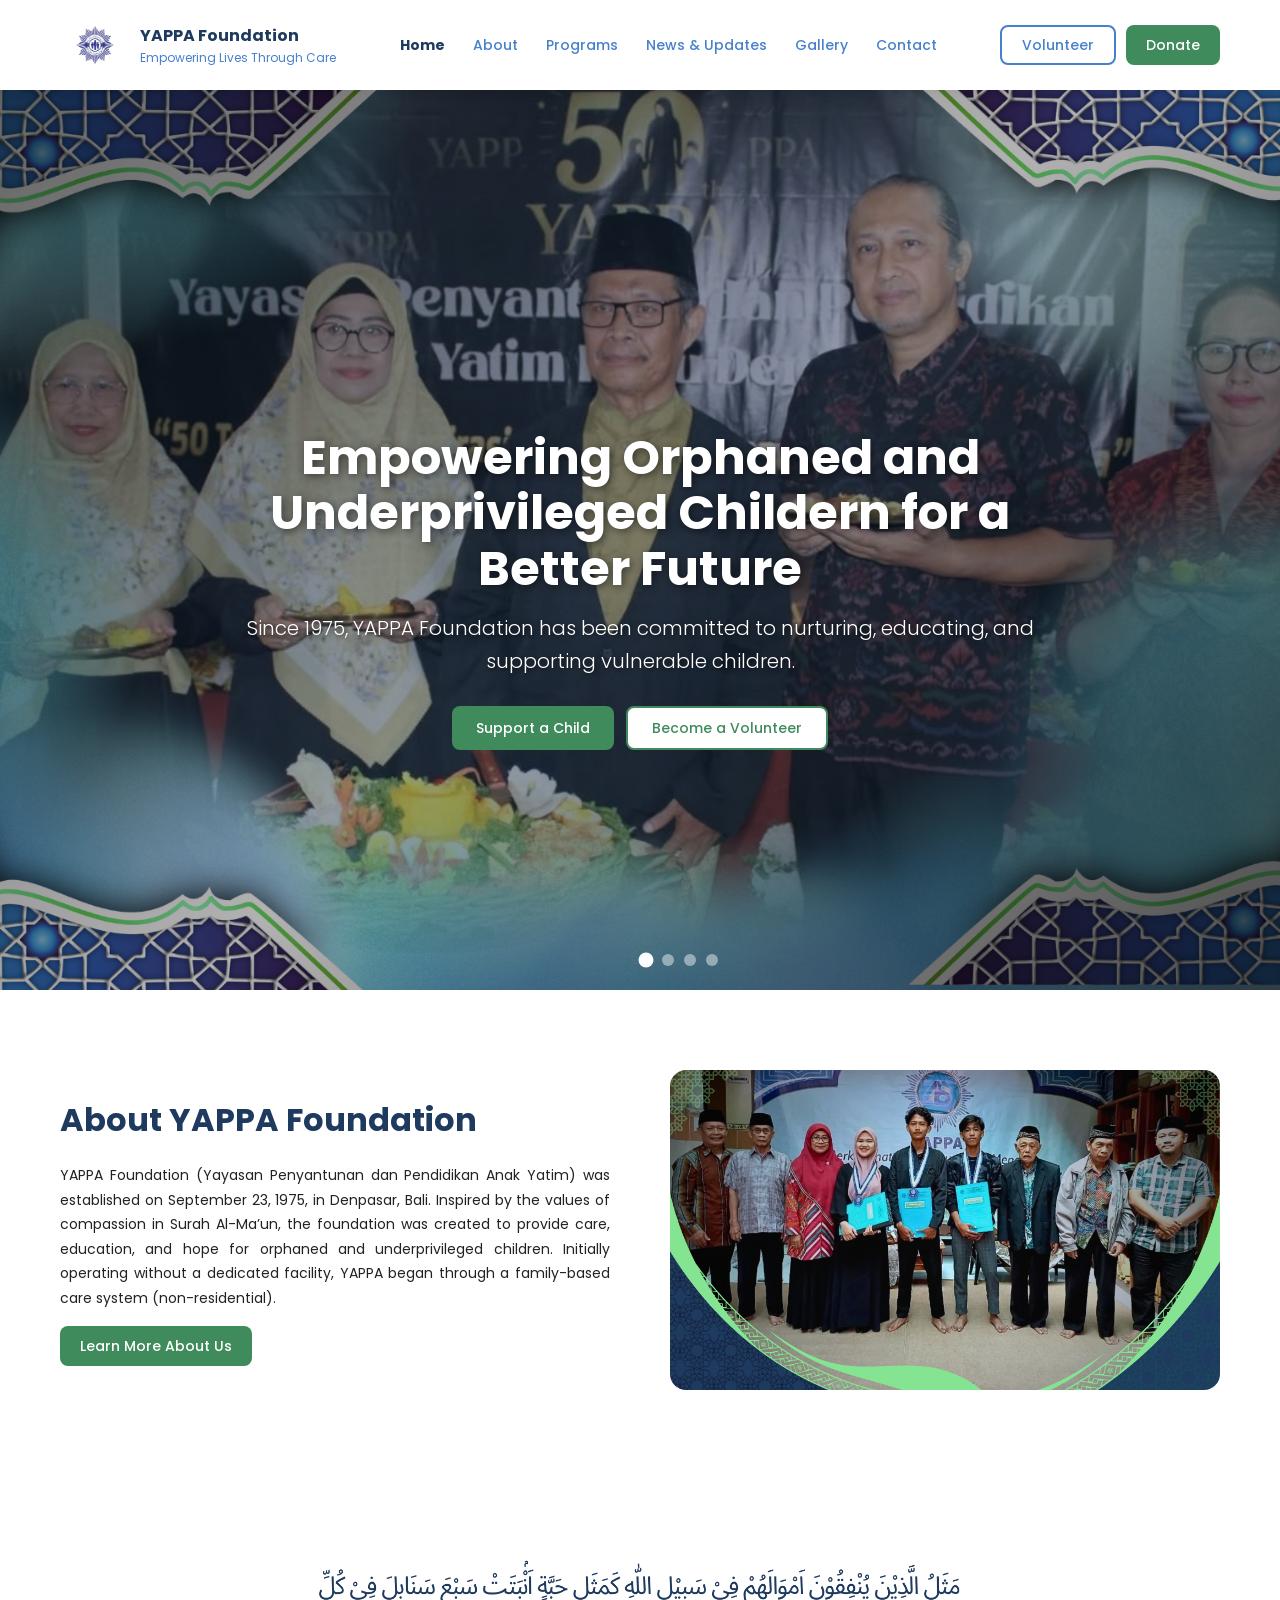
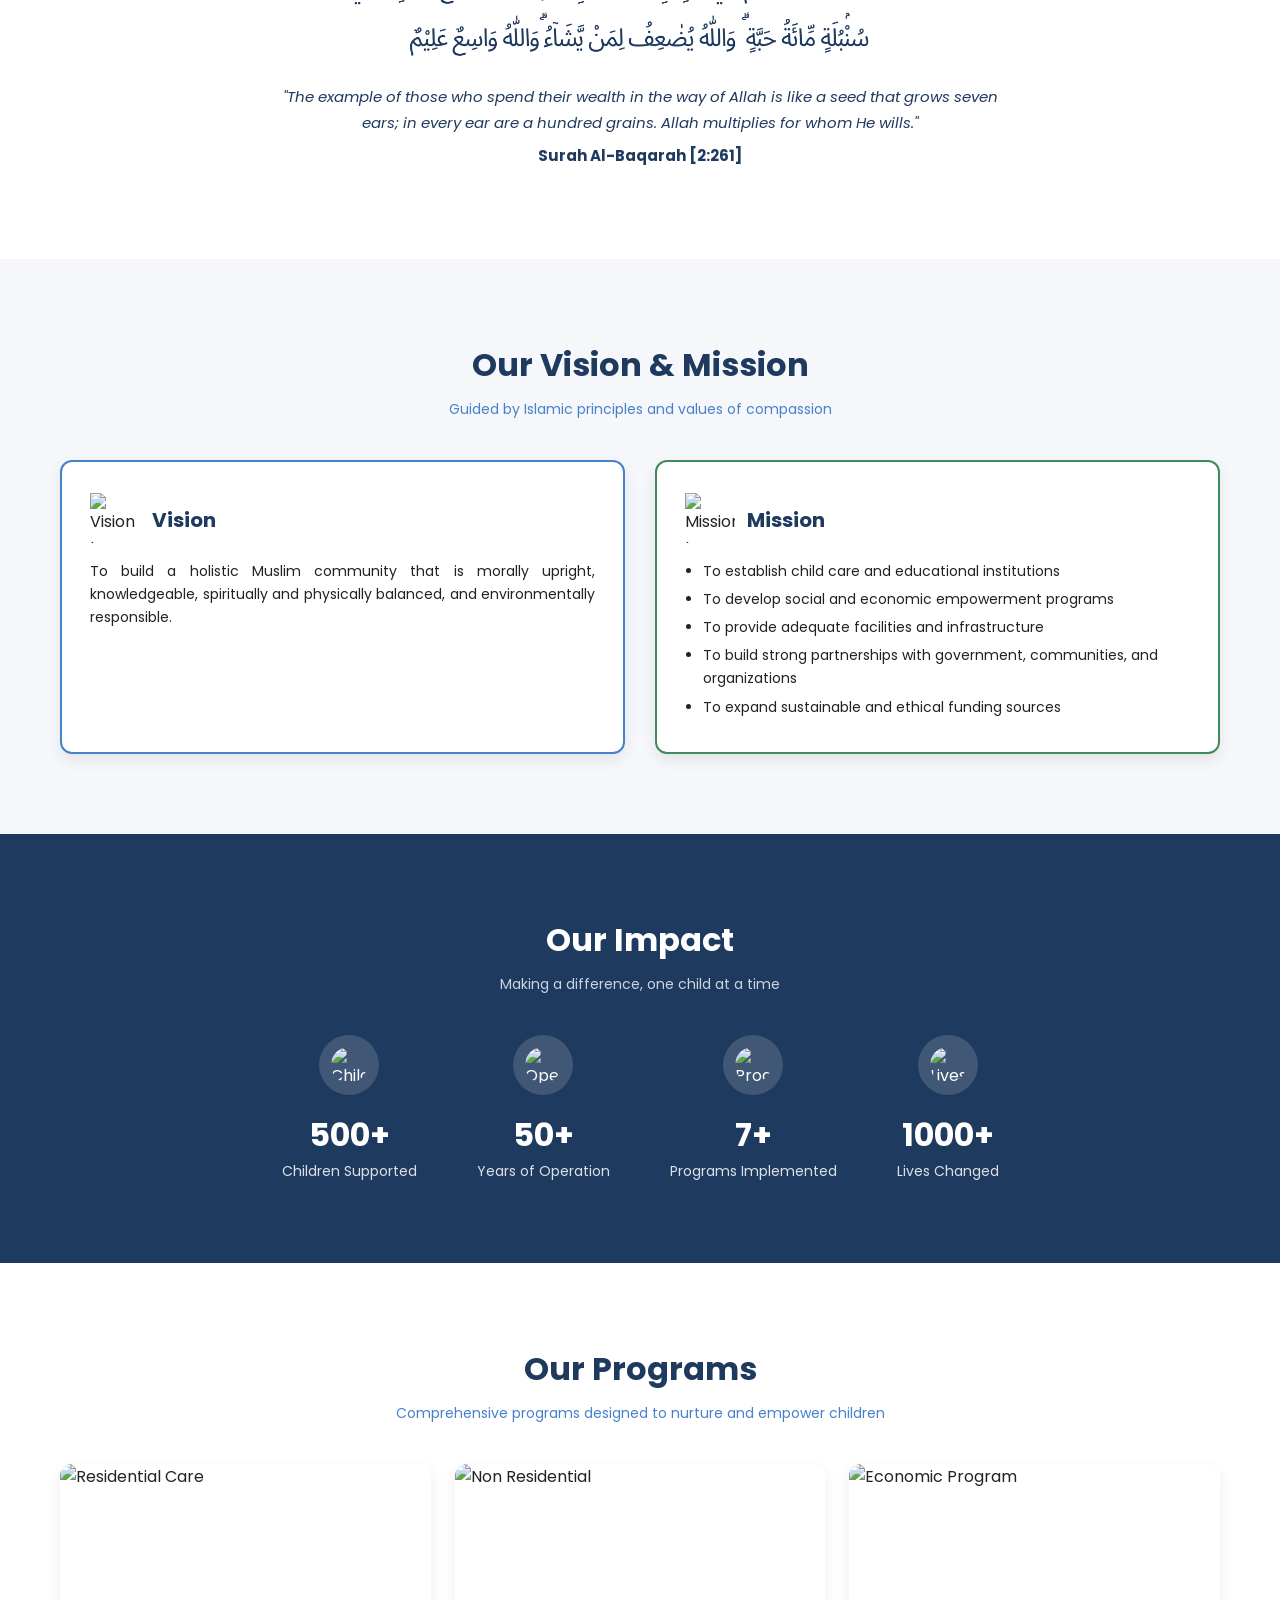
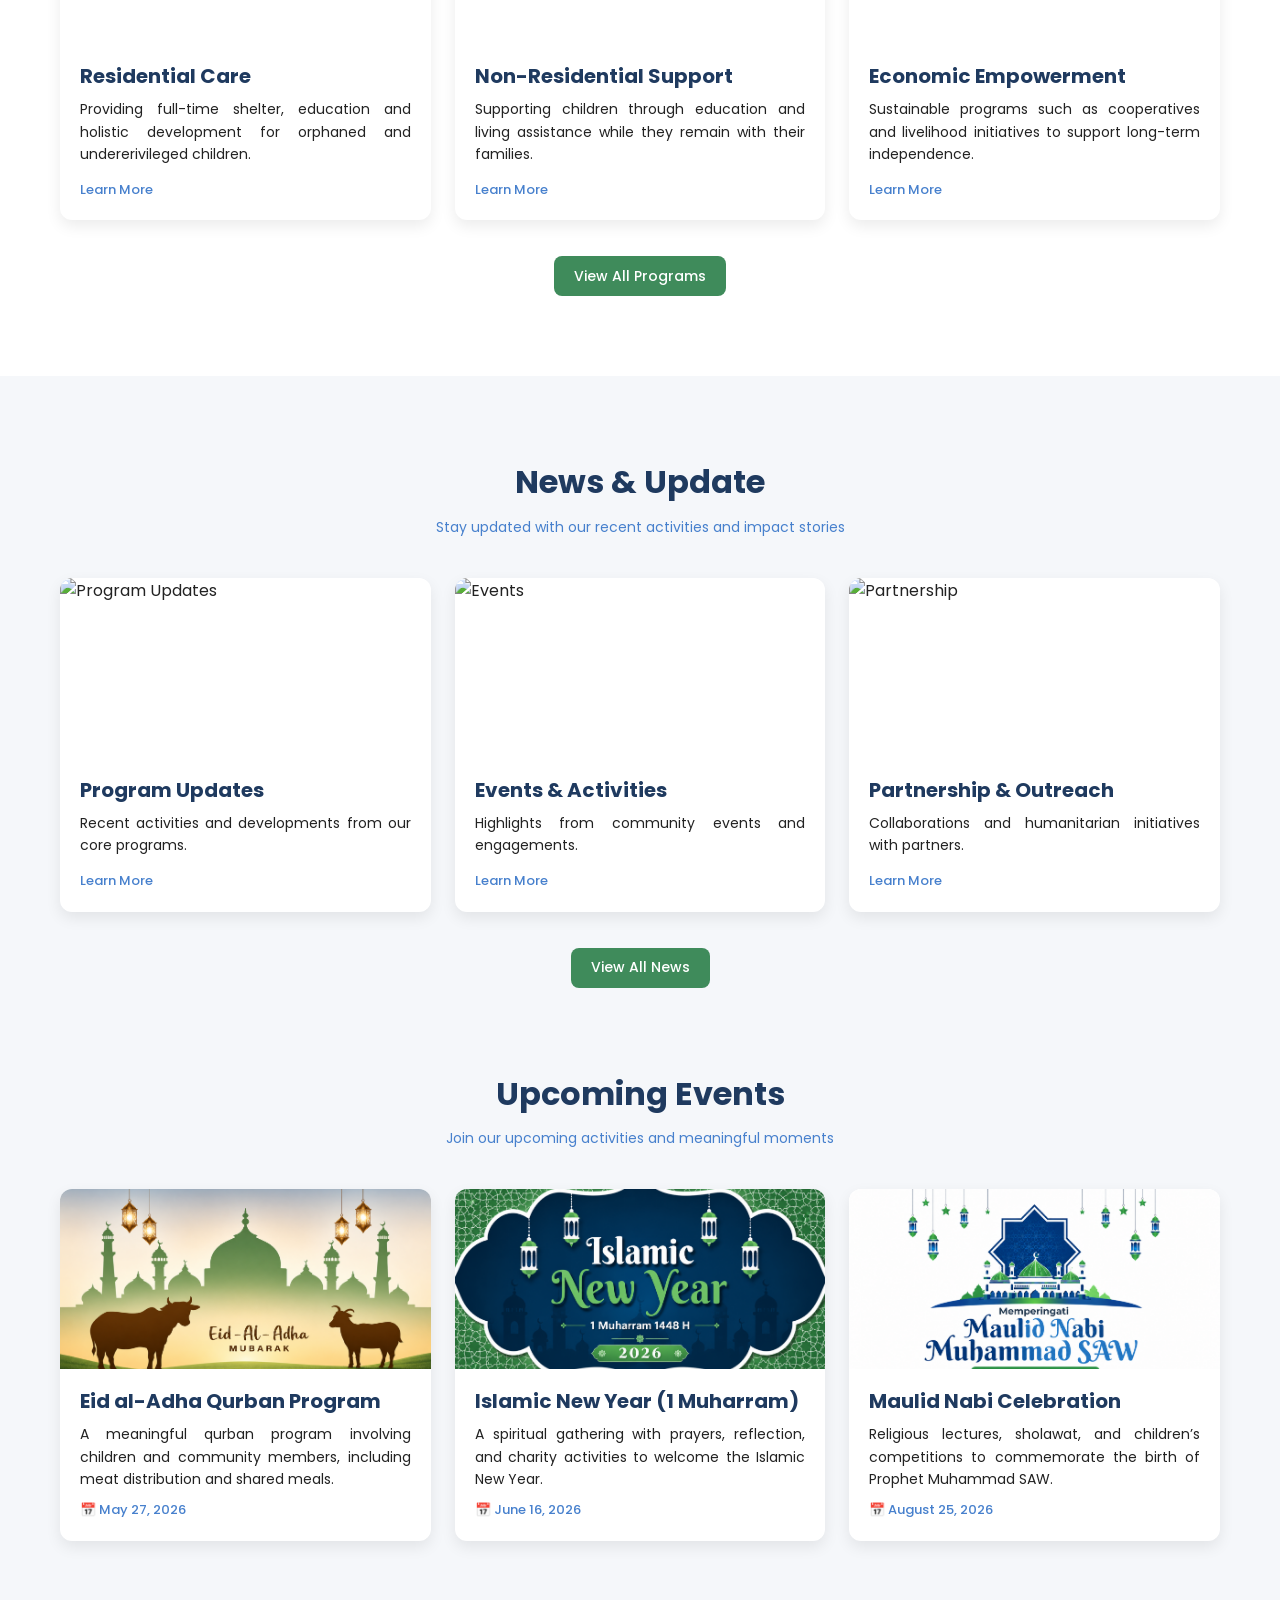
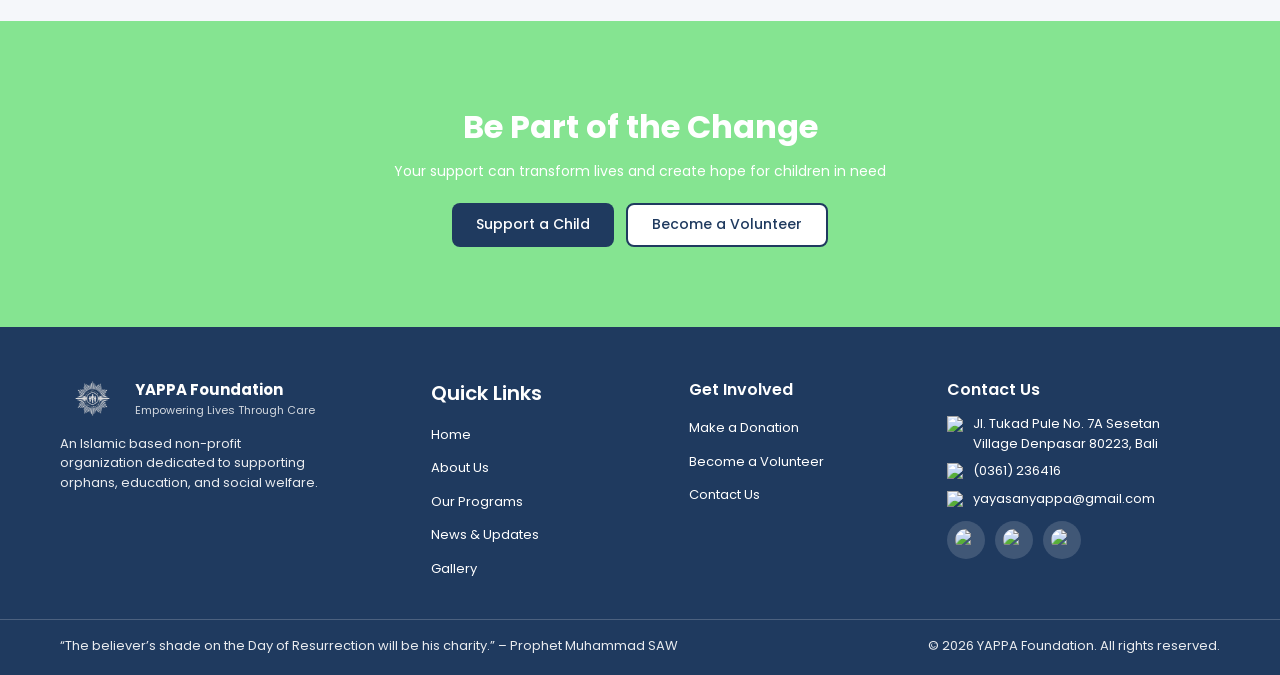
==== index.html @ 487a10af "Initial commit with all updates" ====
<!DOCTYPE html>
<html lang="en">
  <head>
    <meta charset="UTF-8">
    <meta name="viewport" content="width=device-width, initial-scale=1.0">
    <title>YAPPA Foundation</title>

    <!-- font utama website -->
    <link href="https://fonts.googleapis.com/css2?family=Poppins:wght@400;500;600;700&display=swap" rel="stylesheet">

    <!-- style halaman -->
    <link rel="stylesheet" href="css/style.css">
    <link href="https://unpkg.com/aos@2.3.1/dist/aos.css" rel="stylesheet">
  </head>

  <body>
    <!-- navbar utama -->
    <header>
      <nav class="navbar container" data-aos="fade-down" data-aos-duration="900">
        <div class="logo">
          <img src="images/yappa-logo-deep-blue.png" alt="YAPPA Logo">
          <div class="logo-text">
            <strong>YAPPA Foundation</strong>
            <span>Empowering Lives Through Care</span>
          </div>
        </div>
        <div class="hamburger">
        <span class="bar"></span>
        <span class="bar"></span>
        <span class="bar"></span>
      </div>
        <ul class="nav-links">
          <li><a href="index.html" class="active">Home</a></li>
          <li><a href="about.html">About</a></li>
          <li><a href="programs.html">Programs</a></li>
          <li><a href="news.html">News & Updates</a></li>
          <li><a href="gallery.html">Gallery</a></li>
          <li><a href="contact.html">Contact</a></li>
        </ul>

        <div class="nav-btns">
          <button class="btn-volunteer open-volunteer">Volunteer</button>
          <a href="donation.html" class="btn-primary">Donate</a>
        </div>
      </nav>
    </header>

    <!-- hero utama halaman home -->
    <section class="hero-section-index">
      <div class="hero-slideshow">
        <div
          class="hero-slide active hero-tall" 
          style="background-image: url(&quot;images/hero1.png&quot;)"
        >
          <div class="hero-overlay"></div>
          <div class="hero-container">
            <div class="hero-content" data-aos="fade-up" data-aos-duration="1100">
              <h1>Empowering Orphaned and Underprivileged Childern for a Better Future</h1>
              <h2 class="hero-subtext">
                Since 1975, YAPPA Foundation has been committed to nurturing, educating, and supporting vulnerable children.
              </h2>
              <div class="hero-buttons" data-aos="fade-up" data-aos-delay="250">
                <a href="donation.html" class="btn-primary">Support a Child</a>
                <a href="#" class="btn-outline open-volunteer">Become a Volunteer</a>
              </div>
            </div>
          </div>
        </div>

        <div
          class="hero-slide hero-tall"
          style="background-image: url(&quot;images/hero2.png&quot;)"
        >
          <div class="hero-overlay"></div>
          <div class="hero-container">
            <div class="hero-content" data-aos="fade-up" data-aos-duration="1100">
              <h1>Empowering Orphaned and Underprivileged Childern for a Better Future</h1>
              <h2 class="hero-subtext">
                Since 1975, YAPPA Foundation has been committed to nurturing, educating, and supporting vulnerable children.
              </h2>

              <div class="hero-buttons" data-aos="fade-up" data-aos-delay="250">
                <a href="donation.html" class="btn-primary">Support a Child</a>
                <a href="#" class="btn-outline open-volunteer">Become a Volunteer</a>
              </div>
            </div>
          </div>
        </div>

        <div
          class="hero-slide hero-tall"
          style="background-image: url(&quot;images/hero3.png&quot;)"
        >
          <div class="hero-overlay"></div>
          <div class="hero-container">
            <div class="hero-content" data-aos="fade-up" data-aos-duration="1100">
              <h1>Empowering Orphaned and Underprivileged Childern for a Better Future</h1>
              <h2 class="hero-subtext">
                Since 1975, YAPPA Foundation has been committed to nurturing, educating, and supporting vulnerable children.
              </h2>

              <div class="hero-buttons" data-aos="fade-up" data-aos-delay="250">
                <a href="donation.html" class="btn-primary">Support a Child</a>
                <a href="#" class="btn-outline open-volunteer">Become a Volunteer</a>
              </div>
            </div>
          </div>
        </div>

        <div
          class="hero-slide hero-tall"
          style="background-image: url(&quot;images/hero4.png&quot;)"
        >
          <div class="hero-overlay"></div>
          <div class="hero-container">
            <div class="hero-content" data-aos="fade-up" data-aos-duration="1100">
              <h1>Empowering Orphaned and Underprivileged Childern for a Better Future</h1>
              <h2 class="hero-subtext">
                Since 1975, YAPPA Foundation has been committed to nurturing, educating, and supporting vulnerable children.
              </h2>

              <div class="hero-buttons" data-aos="fade-up" data-aos-delay="250">
                <a href="donation.html" class="btn-primary">Support a Child</a>
                <a href="#" class="btn-outline open-volunteer">Become a Volunteer</a>
              </div>
            </div>
          </div>
        </div>

        <div class="hero-dots" data-aos="zoom-in" data-aos-delay="500">
          <span class="dot active" data-slide="1"></span>
          <span class="dot" data-slide="2"></span>
          <span class="dot" data-slide="3"></span>
          <span class="dot" data-slide="4"></span>
        </div>
      </div>
    </section>

    <!-- ringkasan tentang yayasan -->
    <section class="about">
      <div class="container">
        <div class="about-text" data-aos="fade-right" data-aos-duration="1000">
          <h2>About YAPPA Foundation</h2>
          <p>
            YAPPA Foundation (Yayasan Penyantunan dan Pendidikan Anak Yatim) was 
            established on September 23, 1975, in Denpasar, Bali. Inspired by the values 
            of compassion in Surah Al-Ma’un, the foundation was created to provide care, 
            education, and hope for orphaned and underprivileged children. Initially 
            operating without a dedicated facility, YAPPA began through a family-based 
            care system (non-residential).
          </p>
          <a href="about.html" class="btn-primary">Learn More About Us</a>
        </div>

        <div class="about-img" data-aos="fade-left" data-aos-duration="1000" data-aos-delay="150">
          <img src="images/aboutYappaDashboard.png" alt="About YAPPA">
        </div>
      </div>
    </section>

    <!-- kutipan donasi -->
    <section class="donation-quote">
      <div class="container">
         <h2 style="display: none;">Inspirational Verse</h2>
        <div class="ayat-section">
          <div class="ayat-img" data-aos="zoom-in" data-aos-duration="900">
            <img src="images/ayatDashboard.png" alt="dashboard image">
          </div>

          <p class="translation" data-aos="fade-left" data-aos-duration="1000" data-aos-delay="150">
            "The example of those who spend their wealth in the way of Allah is like a seed that grows seven ears; in every ear are a hundred grains. Allah multiplies for whom He wills."
            <br>
            <strong>Surah Al-Baqarah [2:261]</strong>
          </p>
        </div>
      </div>
    </section>

    <!-- visi dan misi -->
    <section class="vision">
      <div class="container">
        <h2 data-aos="fade-up">Our Vision & Mission</h2>
        <p class="subtitle" data-aos="fade-up" data-aos-delay="100">Guided by Islamic principles and values of compassion</p>

        <div class="vision-box">
          <div class="card vision-card" data-aos="fade-right" data-aos-duration="1000">
            <div class="card-header">
              <img src="https://lh3.googleusercontent.com/d/1JXQQgaO7qYhIT1MtDn54Zxzo4m-S8kVV" alt="Vision Icon">
              <h3>Vision</h3>
            </div>
            <p class="card-text">
              To build a holistic Muslim community that is morally upright,
              knowledgeable, spiritually and physically balanced,
              and environmentally responsible.
            </p>
          </div>

          <div class="card mission-card" data-aos="fade-left" data-aos-duration="1000" data-aos-delay="150">
            <div class="card-header">
              <img src="https://lh3.googleusercontent.com/d/1N6VnaY2bY76MPdVRfXaZTONzY6LPlOXp=w1200" alt="Mission Icon">
              <h3>Mission</h3>
            </div>
            <ul class="card-text">
              <li>To establish child care and educational institutions</li>
              <li>To develop social and economic empowerment programs</li>
              <li>To provide adequate facilities and infrastructure</li>
              <li>To build strong partnerships with government, communities, and organizations</li>
              <li>To expand sustainable and ethical funding sources</li>
            </ul>
          </div>
        </div>
      </div>
    </section>

    <!-- angka dampak yayasan -->
    <section class="impact">
      <div class="container">
        <h2 data-aos="fade-up">Our Impact</h2>
        <p class="subtitle" data-aos="fade-up" data-aos-delay="100">Making a difference, one child at a time</p>

        <div class="impact-box">
          <div class="item" data-aos="zoom-in" data-aos-delay="0">
            <img src="https://lh3.googleusercontent.com/d/1Z8Bn1mtB1nr2J9VJz8yBa4gCfcsayuYb=w200" alt="Children">
            <h3>500+</h3>
            <p>Children Supported</p>
          </div>

          <div class="item" data-aos="zoom-in" data-aos-delay="100">
            <img src="https://lh3.googleusercontent.com/d/1nEoKzSEdTuiemLZl8SoJsD4SlHRvTz2y=w200" alt="Operation">
            <h3>50+</h3>
            <p>Years of Operation</p>
          </div>

          <div class="item" data-aos="zoom-in" data-aos-delay="200">
            <img src="https://lh3.googleusercontent.com/d/1aWXJ-pS2OURm-bCCyF8FhmGA-5zEu-w9=w200" alt="Program">
            <h3>7+</h3>
            <p>Programs Implemented</p>
          </div>

          <div class="item" data-aos="zoom-in" data-aos-delay="300">
            <img src="https://lh3.googleusercontent.com/d/1O8H79OleHqVqtNSgVjSGLEVAEKDNL1pX=w200" alt="Lives Changed">
            <h3>1000+</h3>
            <p>Lives Changed</p>
          </div>
        </div>
      </div>
    </section>

    <!-- highlight program -->
    <section class="programs">
      <div class="container">
        <h2 data-aos="fade-up">Our Programs</h2>
        <p class="subtitle" data-aos="fade-up" data-aos-delay="100">
          Comprehensive programs designed to nurture and empower children
        </p>

        <div class="cards">
          <div class="card" data-aos="fade-up" data-aos-delay="0">
            <img src="https://lh3.googleusercontent.com/d/1A4jyuHXLpROEnJu8fm-DNDeKCAARdDyM" alt="Residential Care">
            <h3>Residential Care</h3>
            <p>Providing full-time shelter, education and holistic development for orphaned and undererivileged children.</p>
            <a href="programs.html#residential">Learn More</a>
          </div>

          <div class="card" data-aos="fade-up" data-aos-delay="150">
            <img src="https://lh3.googleusercontent.com/d/1VyIQjP7FNfA3rszfD1xntmVC0IJN8wqI" alt="Non Residential">
            <h3>Non-Residential Support</h3>
            <p>Supporting children through education and living assistance while they remain with their families.</p>
            <a href="programs.html#non-residential">Learn More</a>
          </div>

          <div class="card" data-aos="fade-up" data-aos-delay="300">
            <img src="https://lh3.googleusercontent.com/d/1ViTNoc3WT3BKtbC_8YBMqNUCg-X4c634" alt="Economic Program">
            <h3>Economic Empowerment</h3>
            <p>Sustainable programs such as cooperatives and livelihood initiatives to support long-term independence.</p>
            <a href="programs.html#economic">Learn More</a>
          </div>
        </div>

        <div class="center-btn" data-aos="fade-up" data-aos-delay="250">
          <a href="programs.html" class="btn-primary">View All Programs</a>
        </div>
      </div>
    </section>

    <!-- berita terbaru -->
    <section class="news">
      <div class="container">
        <h2 data-aos="fade-up">News & Update</h2>
        <p class="subtitle" data-aos="fade-up" data-aos-delay="100">Stay updated with our recent activities and impact stories</p>

        <div class="cards">
          <div class="card" data-aos="fade-up" data-aos-delay="0">
            <img src="https://lh3.googleusercontent.com/d/13uMQZZSko88w49vRF5L-9f-Vrugivuat" alt="Program Updates">
            <h3>Program Updates</h3>
            <p>Recent activities and developments from our core programs.</p>
            <a href="news.html?category=programs">Learn More</a>
          </div>

          <div class="card" data-aos="fade-up" data-aos-delay="150">
            <img src="https://lh3.googleusercontent.com/d/1ZYuZlHICd-xFTK0SLZusZYj0g0rqRAeg" alt="Events">
            <h3>Events & Activities</h3>
            <p>Highlights from community events and engagements.</p>
            <a href="news.html?category=events">Learn More</a>
          </div>

          <div class="card" data-aos="fade-up" data-aos-delay="300">
            <img src="https://lh3.googleusercontent.com/d/1A4jyuHXLpROEnJu8fm-DNDeKCAARdDyM" alt="Partnership">
            <h3>Partnership & Outreach</h3>
            <p>Collaborations and humanitarian initiatives with partners.</p>
            <a href="news.html?category=partnership">Learn More</a>
          </div>
        </div>

        <div class="center-btn" data-aos="fade-up" data-aos-delay="250">
          <a href="news.html" class="btn-primary">View All News</a>
        </div>
      </div>
    </section>

    <!-- agenda mendatang -->
    <section class="upcoming">
      <div class="container">
        <h2 data-aos="fade-up">Upcoming Events</h2>
        <p class="subtitle" data-aos="fade-up" data-aos-delay="100">Join our upcoming activities and meaningful moments</p>

        <div class="cards">
          <div class="card" data-aos="fade-up" data-aos-delay="0">
            <img src="images/EidAdha.png" alt="adha">
            <h3>Eid al-Adha Qurban Program</h3>
            <p>
              A meaningful qurban program involving children and community members, including meat distribution and shared meals.
            </p>
            <span class="event-date">📅 May 27, 2026</span>
          </div>

          <div class="card" data-aos="fade-up" data-aos-delay="150">
            <img src="images/IslamicNewYear.png" alt="new year">
            <h3>Islamic New Year (1 Muharram)</h3>
            <p>
              A spiritual gathering with prayers, reflection, and charity activities to welcome the Islamic New Year.
            </p>
            <span class="event-date">📅 June 16, 2026</span>
          </div>

          <div class="card" data-aos="fade-up" data-aos-delay="300">
            <img src="images/maulidnabi.png" alt="maulid nabi">
            <h3>Maulid Nabi Celebration</h3>
            <p>
              Religious lectures, sholawat, and children’s competitions to commemorate the birth of Prophet Muhammad SAW.
            </p>
            <span class="event-date">📅 August 25, 2026</span>
          </div>
        </div>
      </div>
    </section>

    <!-- ajakan ikut membantu -->
    <section class="cta">
      <div class="container">
        <h2 data-aos="fade-up">Be Part of the Change</h2>
        <p data-aos="fade-up" data-aos-delay="100">Your support can transform lives and create hope for children in need</p>

        <div class="hero-buttons" data-aos="fade-up" data-aos-delay="200">
          <a href="donation.html" class="btn-primary">Support a Child</a>
          <button class="btn-outline open-volunteer">Become a Volunteer</button>
        </div>
      </div>
    </section>

    <!-- footer website -->
    <footer class="footer">
      <div class="container footer-container">
        <!-- identitas singkat yayasan -->
        <div data-aos="fade-up" data-aos-delay="0" class="footer-col footer-brand">
          <div class="footer-logo">
            <img src="images/yappa-logo-white.png" alt="YAPPA Logo">
            <div class="footer-logo-text">
              <strong>YAPPA Foundation</strong>
              <span>Empowering Lives Through Care</span>
            </div>
          </div>

          <p>
            An Islamic based non-profit organization dedicated to supporting orphans,
            education, and social welfare.
          </p>
        </div>

        <!-- link cepat -->
        <div data-aos="fade-up" data-aos-delay="100" class="footer-col">
          <h3>Quick Links</h3>
          <ul>
            <li><a href="index.html">Home</a></li>
            <li><a href="about.html">About Us</a></li>
            <li><a href="programs.html">Our Programs</a></li>
            <li><a href="news.html">News & Updates</a></li>
            <li><a href="gallery.html">Gallery</a></li>
          </ul>
        </div>

        <!-- ajakan ikut terlibat -->
        <div data-aos="fade-up" data-aos-delay="200" class="footer-col">
          <h4>Get Involved</h4>
          <ul>
            <li><a href="donation.html">Make a Donation</a></li>
            <li><button class="open-volunteer footer-btn">Become a Volunteer</button></li>
            <li><a href="contact.html">Contact Us</a></li>
          </ul>
        </div>

        <!-- kontak yayasan -->
        <div data-aos="fade-up" data-aos-delay="300" class="footer-col">
          <h4>Contact Us</h4>

          <ul class="contact-list">
            <li>
              <img src="https://lh3.googleusercontent.com/d/1isSFp2WGkGASOeeR5px9TelLLdfoq2f5=w800" alt="location icon">
              Jl. Tukad Pule No. 7A Sesetan Village Denpasar 80223, Bali
            </li>

            <li>
              <img src="https://lh3.googleusercontent.com/d/17TMzBab_N7nMiTE7WQXA7AvdIjmt1LcJ=w800" alt="telp icon">
              (0361) 236416
            </li>

            <li>
              <img src="https://lh3.googleusercontent.com/d/1wcsnuecUoXga_u-O5HKe2FV-atCP0dSP=w800" alt="email icon">
              yayasanyappa@gmail.com
            </li>
          </ul>

          <div class="footer-social">
            <a href="https://www.facebook.com/share/1GsS8hBTaD/?mibextid=wwXIfr" target="_blank">
              <img src="https://lh3.googleusercontent.com/d/1vgk-jqSsoI2gTEASpdAmiRefzJFf8efU=w600" alt="facebook icon">
            </a>

            <a href="https://www.instagram.com/yayasan_yappa" target="_blank">
              <img src="https://lh3.googleusercontent.com/d/1bCUSqdx4HPEi19BfYC8Dtv-C02CpE4Hl=w600" alt="instagram icon">
            </a>

            <a href="https://www.tiktok.com/@yappa102" target="_blank">
              <img src="https://lh3.googleusercontent.com/d/1N3EYDVswMXCnHEO5X9ZvfhpQYrDKZsEv=w600" alt="tiktok icon">
            </a>
          </div>
        </div>
      </div>

      <div class="footer-divider"></div>

      <div class="footer-bottom">
        <p>
          “The believer’s shade on the Day of Resurrection will be his charity.”  
          – Prophet Muhammad SAW
        </p>
        <p>© 2026 YAPPA Foundation. All rights reserved.</p>
      </div>
    </footer>

    <!-- modal volunteer -->
    <div id="volunteerModal" class="modal">
      <div class="modal-content">
        <span class="close-btn">&times;</span>

        <div class="modal-header">
          <img src="images/yappa-logo-deep-blue.png" alt="YAPPA Logo">
          <h2>YAPPA Foundation</h2>
          <p>Empowering Lives Through Care</p>
        </div>

        <div class="modal-title">Register As Volunteer</div>

        <!-- form registrasi volunteer -->
        <form id="volunteerForm" class="volunteer-form">
          <div class="form-row">
            <input type="text" id="firstName" placeholder="First Name">
            <input type="text" id="lastName" placeholder="Last Name">
          </div>

          <input type="text" id="phone" placeholder="Phone Number">
          <input type="email" id="email" placeholder="Email">

          <div class="form-row">
            <textarea id="address" placeholder="Address"></textarea>
            <input type="number" id="age" placeholder="Age">
          </div>

          <textarea id="motivation" placeholder="Motivation"></textarea>

          <button type="submit" class="btn-submit">Submit</button>
        </form>
      </div>
    </div>

    <!-- popup sukses setelah daftar -->
<div id="registrationPopup" class="registrationPopup">
    <div class="Registration-popup-box">

<img src="images/yappa-logo-deep-blue.png" alt="YAPPA Logo" class="donation-logo">
      <div style="display: flex; justify-content: center; align-items: center;">
        <div class="success-icon" style="font-size: 40px; color: #22c55e;">
          ✔
        </div>
      </div>

      <h2>Registration Successful</h2>

      <p>
        Thank you for joining YAPPA Foundation. We truly appreciate your willingness to contribute. Out team will get in touch with you shortly.
      </p>

      <button onclick="closeRegistrationPopup()"
        style="background-color: #22c55e; color: white; border: none; padding: 10px 20px; border-radius: 8px; cursor: pointer;">
        OK
      </button>
    </div>
  </div>

    <!-- script halaman -->
    <script src="https://cdn.jsdelivr.net/npm/@supabase/supabase-js@2"></script>
    <script src="https://unpkg.com/aos@2.3.1/dist/aos.js"></script>
    <script src="javascript/script.js"></script>
  </body>
</html>
---- css/style.css ----
/* ============================================================
   YAPPA FOUNDATION — style.css
   Struktur: Reset → Variables → Base → Layout → Components →
             Sections (per halaman) → Responsive
   ============================================================ */


/* ============================================================
   1. RESET & BOX-SIZING
   ============================================================ */
*,
*::before,
*::after {
  margin: 0;
  padding: 0;
  box-sizing: border-box;
}

/* ============================================================
   2. CSS VARIABLES
   ============================================================ */
:root {
  --primary-blue:    #1f3a5f;
  --secondary-blue:  #4780cd;
  --green:           #3f8b5b;
  --light-green:     #85e491;
  --charcoal:        #222222;
  --white:           #ffffff;
  --light-grey:      #f5f7fa;

  --radius-sm:  8px;
  --radius-md:  12px;
  --radius-lg:  16px;
  --radius-xl:  24px;

  --shadow-sm:  0 2px 8px  rgba(0,0,0,.06);
  --shadow-md:  0 6px 15px rgba(0,0,0,.08);
  --shadow-lg:  0 10px 25px rgba(0,0,0,.10);

  --transition: 0.25s ease;
}

/* ============================================================
   3. BASE / GLOBAL
   ============================================================ */
html { scroll-behavior: smooth; }

body {
  font-family: "Poppins", sans-serif;
  color: var(--charcoal);
  line-height: 1.6;
  overflow-x: hidden;
}

button, input, textarea, select {
  font-family: inherit;
}

button {
  border: none;
  outline: none;
  background: none;
  cursor: pointer;
}

img { max-width: 100%; display: block; }

ul { list-style: none; }

a { text-decoration: none; }

/* ============================================================
   4. TYPOGRAPHY SCALE
   ============================================================ */
h1 { font-size: 42px; }
h2 { font-size: 32px; }
h3 { font-size: 20px; }
h4 { font-size: 16px; }
p  { font-size: 14px; line-height: 1.6; }

/* ============================================================
   5. LAYOUT HELPERS
   ============================================================ */
.container {
  max-width: 1200px;
  width: 100%;
  margin: 0 auto;
  padding: 0 20px;
}

section {
  padding-top: 80px;
  padding-bottom: 80px;
}

.center {
  text-align: center;
  color: var(--primary-blue);
  font-weight: 700;
  margin-bottom: 20px;
}

.subtitle {
  text-align: center;
  color: var(--secondary-blue);
  font-size: 14px;
  margin-top: 8px;
  margin-bottom: 40px;
}

.section-title { display: none; }

/* ============================================================
   6. BUTTONS
   ============================================================ */
.btn-primary,
.btn-volunteer,
.btn-outline {
  display: inline-flex;
  align-items: center;
  justify-content: center;
  padding: 10px 20px;
  height: 40px;
  border-radius: var(--radius-sm);
  font-size: 14px;
  font-weight: 500;
  font-family: inherit;
  cursor: pointer;
  transition: opacity var(--transition);
  border: none;
  text-decoration: none;
}

.btn-primary {
  background: var(--green);
  color: var(--white);
}
.btn-primary:hover { opacity: 0.88; }

.btn-volunteer {
  border: 2px solid var(--secondary-blue);
  color: var(--secondary-blue);
  background: transparent;
}
.btn-volunteer:hover { background: rgba(71,128,205,.08); }

.btn-outline {
  border: 2px solid var(--green);
  color: var(--green);
  background: var(--white);
}
.btn-outline:hover { background: rgba(63,139,91,.08); }

.btn-submit {
  width: 100%;
  padding: 14px;
  background: var(--green);
  color: var(--white);
  border: none;
  border-radius: var(--radius-sm);
  margin-top: 20px;
  font-weight: 600;
  cursor: pointer;
  transition: opacity var(--transition);
}
.btn-submit:hover { opacity: 0.88; }

/* ============================================================
   7. NAVBAR
   ============================================================ */
header {
  background: var(--white);
  position: sticky;
  top: 0;
  z-index: 1000;
  box-shadow: var(--shadow-sm);
}

.navbar {
  display: flex;
  align-items: center;
  justify-content: space-between;
  height: 90px;
  gap: 20px;
}

/* Logo */
.logo {
  display: flex;
  align-items: center;
  gap: 10px;
  flex-shrink: 0;
}
.logo img { width: 70px; }
.logo-text { display: flex; flex-direction: column; }
.logo-text strong { color: var(--primary-blue); font-size: 16px; }
.logo-text span   { font-size: 12px; color: var(--secondary-blue); }

/* Nav links */
.nav-links {
  display: flex;
  gap: 28px;
}
.nav-links a {
  color: var(--secondary-blue);
  font-weight: 500;
  font-size: 14px;
  transition: color var(--transition);
  white-space: nowrap;
}
.nav-links a:hover { color: var(--primary-blue); }
.nav-links a.active { color: var(--primary-blue); font-weight: 700; }

/* Nav buttons */
.nav-btns {
  display: flex;
  gap: 10px;
  flex-shrink: 0;
}
.nav-btns a { text-decoration: none; }

/* Hamburger — hidden desktop */
.hamburger {
  display: none;
  flex-direction: column;
  gap: 5px;
  cursor: pointer;
  padding: 4px;
  z-index: 1100;
}
.hamburger .bar {
  display: block;
  width: 25px;
  height: 3px;
  background: var(--primary-blue);
  border-radius: 3px;
  transition: all 0.35s ease;
}
/* X animasi saat aktif */
.hamburger.active .bar:nth-child(1) { transform: translateY(8px) rotate(45deg); }
.hamburger.active .bar:nth-child(2) { opacity: 0; transform: scaleX(0); }
.hamburger.active .bar:nth-child(3) { transform: translateY(-8px) rotate(-45deg); }

/* ============================================================
   8. HERO — PAGE HERO (semua halaman selain index)
   ============================================================ */

/* Page hero standar — dipakai about, contact, programs, gallery, dll */
.page-hero {
  min-height: 60vh;
  display: flex;
  align-items: center;
  justify-content: center;
  text-align: center;
  color: var(--white);
  background-size: cover;
  background-position: center;
  padding: 100px 20px 60px;
  position: relative;
}
.page-hero::before {
  content: "";
  position: absolute;
  inset: 0;
  background: rgba(31,58,95,.55);
}
.page-hero .container {
  position: relative;
  z-index: 1;
  margin-top: 0 !important;
}
.page-hero h1 {
  max-width: 900px;
  margin: 0 auto 12px;
  line-height: 1.2;
  text-shadow: 0 3px 10px rgba(0,0,0,.5);
}
.page-hero .hero-subtext {
  font-size: 18px;
  font-weight: 400;
  max-width: 750px;
  margin: 0 auto;
  line-height: 1.6;
  text-shadow: 0 2px 6px rgba(0,0,0,.5);
}

/* ============================================================
   KHUSUS INDEX — .hero-section-index
   Ganti <section class="page-hero hero-about"> di index.html
   menjadi <section class="hero-section-index">
   ============================================================ */
.hero-section-index {
  display: block;
  padding: 0;
  margin: 0;
  width: 100%;
  height: 100vh;
  overflow: hidden;
  position: relative;
}

/* Fallback: jika index.html belum diubah, gunakan :has() */
.page-hero:has(.hero-slideshow) {
  display: block;
  padding: 0;
  min-height: 100vh;
  height: 100vh;
  overflow: hidden;
}
.page-hero:has(.hero-slideshow)::before { display: none; }
.page-hero .hero-slideshow {
  position: absolute;
  inset: 0;
  width: 100%;
  height: 100%;
}

/* ============================================================
   9. HERO — INDEX SLIDESHOW
   ============================================================ */
.hero-slideshow {
  position: relative;
  width: 100%;
  height: 100vh;
  overflow: hidden;
}
.hero-slide {
  position: absolute;
  inset: 0;
  background-size: cover;
  background-position: center;
  opacity: 0;
  transition: opacity 1s ease-in-out;
  pointer-events: none;
}
.hero-slide.active {
  opacity: 1;
  pointer-events: auto;
}
.hero-overlay {
  position: absolute;
  inset: 0;
  background: linear-gradient(135deg,rgba(0,0,0,.6) 0%,rgba(0,0,0,.3) 50%,rgba(0,0,0,.7) 100%);
}
.hero-container {
  position: relative;
  height: 100%;
  display: flex;
  align-items: center;
  justify-content: center;
  text-align: center;
  color: var(--white);
  z-index: 2;
  max-width: 1200px;
  margin: 0 auto;
  padding: 0 20px;
}
.hero-content {
  max-width: 900px;
  margin-top: 100px;
  animation: fadeInUp .9s ease-out both;
}
.hero-content h1 {
  font-size: clamp(1.8rem, 4vw, 3rem);
  font-weight: 700;
  line-height: 1.15;
  margin-bottom: 16px;
  text-shadow: 2px 2px 8px rgba(0,0,0,.5);
}
.hero-subtext {
  font-size: clamp(1rem, 2vw, 1.25rem);
  font-weight: 300;
  line-height: 1.65;
  text-shadow: 1px 1px 4px rgba(0,0,0,.6);
  margin-bottom: 28px;
}
.hero-buttons {
  display: flex;
  gap: 12px;
  justify-content: center;
  flex-wrap: wrap;
}
.hero-buttons a,
.hero-buttons button {
  padding: 12px 24px;
  height: 44px;
  border-radius: var(--radius-sm);
  font-size: 14px;
  font-weight: 500;
  font-family: inherit;
  cursor: pointer;
}
/* Dots */
.hero-dots {
  position: absolute;
  bottom: 24px;
  left: 50%;
  transform: translateX(-50%);
  display: flex;
  gap: 10px;
  z-index: 10;
}
.hero-dots .dot {
  width: 12px;
  height: 12px;
  border-radius: 50%;
  background: rgba(255,255,255,.45);
  cursor: pointer;
  transition: all var(--transition);
}
.hero-dots .dot.active,
.hero-dots .dot:hover {
  background: var(--white);
  transform: scale(1.25);
}

@keyframes fadeInUp {
  from { opacity: 0; transform: translateY(40px); }
  to   { opacity: 1; transform: translateY(0); }
}

/* ============================================================
   10. SECTION — INDEX: ABOUT SNIPPET
   ============================================================ */
.about .container {
  display: flex;
  align-items: center;
  gap: 60px;
}
.about-text { flex: 1; }
.about-text h2 { color: var(--primary-blue); margin-bottom: 16px; }
.about-text p  { text-align: justify; margin-bottom: 20px; }
.about-img { flex: 1; }
.about-img img {
  width: 100%;
  height: 320px;
  object-fit: cover;
  border-radius: var(--radius-lg);
}

/* ============================================================
   11. SECTION — INDEX: AYAT / QUOTE
   ============================================================ */
.ayat-section { text-align: center; padding: 20px 0; }
.ayat-img {
  display: flex;
  justify-content: center;
  overflow: hidden;
}
.ayat-img img {
  max-width: 650px;
  width: 100%;
  height: auto;
  margin: 0 auto 20px;
}
.translation {
  max-width: 750px;
  margin: 0 auto;
  font-size: 15px;
  font-style: italic;
  color: var(--primary-blue);
  line-height: 1.7;
  text-align: center;
}
.translation strong { display: block; margin-top: 8px; font-style: normal; font-weight: 700; }

/* ============================================================
   12. SECTION — INDEX: VISION & MISSION
   ============================================================ */
.vision { background: var(--light-grey); }
.vision h2 { color: var(--primary-blue); font-weight: 700; margin-bottom: 8px; }
.vision-box { display: flex; gap: 30px; margin-top: 40px; }

.card {
  flex: 1;
  background: var(--white);
  padding: 28px;
  border-radius: var(--radius-md);
  box-shadow: var(--shadow-md);
}
.card-header {
  display: flex;
  align-items: center;
  gap: 12px;
  margin-bottom: 14px;
}
.card-header img { width: 50px; height: 50px; object-fit: contain; }
.card h3 { color: var(--primary-blue); margin-bottom: 10px; }

.vision-card { border: 2px solid var(--secondary-blue); }
.mission-card { border: 2px solid var(--green); }
.mission-card ul { padding-left: 18px; list-style: disc; }
.mission-card li, .card-text { font-size: 14px; line-height: 1.65; }

/* ============================================================
   13. SECTION — INDEX: IMPACT NUMBERS
   ============================================================ */
.impact {
  background: var(--primary-blue);
  color: var(--white);
  text-align: center;
}
.impact h2 { margin-bottom: 8px; }
.impact .subtitle { color: #cbd5e1; }
.impact-box {
  display: flex;
  justify-content: center;
  gap: 60px;
  margin-top: 40px;
  flex-wrap: wrap;
}
.impact .item { text-align: center; }
.impact .item img {
  width: 60px; height: 60px;
  background: rgba(255,255,255,.15);
  padding: 12px;
  border-radius: 50%;
  margin: 0 auto 14px;
}
.impact .item h3 { font-size: 2rem; font-weight: 700; }
.impact .item p  { font-weight: 400; color: rgba(255,255,255,.85); }

/* ============================================================
   14. SECTION — INDEX: PROGRAMS & NEWS CARDS
   ============================================================ */
.programs h2, .news h2 {
  text-align: center;
  color: var(--primary-blue);
  font-weight: 700;
  margin-bottom: 8px;
}
.news { background: var(--light-grey); }

.cards {
  display: grid;
  grid-template-columns: repeat(3, 1fr);
  gap: 24px;
  margin-top: 30px;
}
.cards .card {
  padding: 0;
  overflow: hidden;
  transition: transform var(--transition), box-shadow var(--transition);
}
.cards .card:hover {
  transform: translateY(-5px);
  box-shadow: var(--shadow-lg);
}
.cards .card img {
  width: 100%;
  height: 180px;
  object-fit: cover;
  display: block;
}
.cards .card h3 { margin: 16px 20px 6px; color: var(--primary-blue); }
.cards .card p  { margin: 0 20px 10px; text-align: justify; }
.cards .card a  {
  display: inline-block;
  margin: 0 20px 20px;
  color: var(--secondary-blue);
  font-weight: 500;
  font-size: 13px;
}

.center-btn { text-align: center; margin-top: 36px; }

/* ============================================================
   15. SECTION — INDEX: UPCOMING EVENTS
   ============================================================ */
.upcoming { background: var(--light-grey); padding-top: 0; }
.upcoming h2 { text-align: center; color: var(--primary-blue); font-weight: 700; margin-bottom: 8px; }
.event-date { display: block; margin: 0 20px 20px; font-size: 13px; color: var(--secondary-blue); font-weight: 500; }

/* ============================================================
   16. SECTION — CTA
   ============================================================ */
.cta {
  background: var(--light-green);
  text-align: center;
}
.cta h2 { color: var(--white); margin-bottom: 8px; }
.cta p  { color: var(--white); margin-bottom: 20px; }
.cta .btn-primary  { background: var(--primary-blue) !important; color: var(--white) !important; }
.cta .btn-outline  { background: var(--white); color: var(--primary-blue); border-color: var(--primary-blue); }

/* ============================================================
   17. FOOTER
   ============================================================ */
.footer { background: var(--primary-blue); color: var(--white); }

.footer-container {
  display: grid;
  grid-template-columns: 1.5fr 1fr 1fr 1.2fr;
  gap: 30px;
  padding: 50px 20px 30px;
}
.footer-col { max-width: 260px; }
.footer h3, .footer h4 { font-weight: 600; margin-bottom: 12px; }
.footer p  { font-size: 13px; line-height: 1.5; opacity: .9; margin-bottom: 4px; }

.footer-col ul li { margin-bottom: 8px; }
.footer-col ul li a {
  color: var(--white);
  font-size: 13px;
  transition: color var(--transition), padding-left var(--transition);
}
.footer-col ul li a:hover { color: var(--light-green); padding-left: 4px; }
.footer-col ul li a.active { color: var(--light-green); font-weight: 600; }
.footer-col ul li button {
  color: var(--white); font-size: 13px;
  transition: color var(--transition), padding-left var(--transition);
}
.footer-col ul li button:hover { color: var(--light-green); padding-left: 4px; }

/* Footer brand */
.footer-brand .footer-logo {
  display: flex;
  align-items: center;
  gap: 10px;
  margin-bottom: 14px;
}
.footer-brand img { width: 65px; }
.footer-logo-text strong { font-size: 15px; }
.footer-logo-text span  { display: block; font-size: 11px; opacity: .8; }

/* Contact list */
.contact-list li {
  display: flex;
  align-items: flex-start;
  gap: 8px;
  font-size: 13px;
  line-height: 1.5;
  margin-bottom: 8px;
}
.contact-list img { width: 18px; height: 18px; object-fit: contain; margin-top: 2px; flex-shrink: 0; }

/* Social icons */
.footer-social { display: flex; gap: 10px; margin-top: 12px; }
.footer-social img {
  width: 38px; height: 38px;
  padding: 8px;
  border-radius: 50%;
  background: rgba(255,255,255,.15);
  object-fit: contain;
  transition: background var(--transition), transform var(--transition);
}
.footer-social img:hover { background: rgba(255,255,255,.28); transform: scale(1.08); }

/* Divider & Bottom */
.footer-divider { height: 1px; background: rgba(255,255,255,.2); margin: 0; }
.footer-bottom {
  display: flex;
  justify-content: space-between;
  align-items: center;
  padding: 16px 20px;
  max-width: 1200px;
  margin: 0 auto;
  font-size: 12px;
  flex-wrap: wrap;
  gap: 8px;
}

/* ============================================================
   18. MODAL — VOLUNTEER
   ============================================================ */
.modal {
  position: fixed;
  z-index: 9999;
  inset: 0;
  background: rgba(0,0,0,.55);
  display: flex;
  justify-content: center;
  align-items: center;
  padding: 30px 16px;
  overflow-y: auto;
  opacity: 0;
  visibility: hidden;
  pointer-events: none;
  transition: opacity .3s ease, visibility .3s ease;
}
.modal.show {
  opacity: 1;
  visibility: visible;
  pointer-events: auto;
}
.modal-content {
  background: var(--white);
  width: 760px;
  max-width: 95%;
  max-height: calc(100vh - 60px);
  overflow-y: auto;
  border-radius: var(--radius-md);
  padding: 32px;
  position: relative;
  transform: translateY(20px);
  transition: transform .3s ease;
}
.modal.show .modal-content { transform: translateY(0); }
.close-btn {
  position: absolute;
  top: 14px; right: 18px;
  font-size: 22px;
  cursor: pointer;
  color: var(--charcoal);
  display: block;
}
.modal-header { text-align: center; margin-bottom: 18px; }
.modal-header img { width: 60px; margin: 0 auto 8px; }
.modal-title {
  background: #7edc92;
  padding: 14px;
  font-weight: 600;
  color: var(--white);
  border-radius: var(--radius-sm);
  margin-bottom: 20px;
}
.volunteer-form input,
.volunteer-form textarea {
  width: 100%;
  padding: 10px 12px;
  margin-bottom: 12px;
  border-radius: var(--radius-sm);
  border: 1px solid #d1d5db;
  font-size: 14px;
  transition: border-color var(--transition);
}
.volunteer-form input:focus,
.volunteer-form textarea:focus { outline: none; border-color: var(--secondary-blue); }
.volunteer-form .form-row { display: flex; gap: 10px; }
.volunteer-form .form-row input { flex: 1; }
.volunteer-form textarea { resize: vertical; height: 90px; }

/* ============================================================
   19. POPUP — SUCCESS (volunteer & donation)
   ============================================================ */
.registrationPopup,
.donation-popup {
  position: fixed;
  inset: 0;
  background: rgba(0,0,0,.55);
  display: none;
  justify-content: center;
  align-items: center;
  z-index: 9999;
}
.donation-popup.show { display: flex; }

.Registration-popup-box,
.donation-popup-box {
  background: var(--white);
  padding: 40px 32px;
  border-radius: var(--radius-xl);
  text-align: center;
  width: 90%;
  max-width: 440px;
  box-shadow: var(--shadow-lg);
  animation: popupFade .3s ease;
}
.donation-logo { width: 90px; margin: 0 auto 20px; }
.success-icon {
  width: 58px; height: 58px;
  background: rgba(34,197,94,.12);
  border-radius: 50%;
  display: flex;
  align-items: center;
  justify-content: center;
  font-size: 28px;
  color: #22c55e;
  margin: 0 auto 18px;
}
.Registration-popup-box h2,
.donation-popup-box h2 { font-size: 20px; margin-bottom: 12px; color: var(--charcoal); }
.Registration-popup-box p,
.donation-popup-box p  { font-size: 14px; color: #555; line-height: 1.65; margin-bottom: 22px; }

@keyframes popupFade {
  from { transform: scale(.85); opacity: 0; }
  to   { transform: scale(1);   opacity: 1; }
}

/* ============================================================
   20. ABOUT PAGE — SPECIFIC SECTIONS
   ============================================================ */

/* About Story */
.about-section { padding: 80px 0; background: var(--white); }
.about-wrapper {
  display: flex;
  justify-content: space-between;
  align-items: flex-start;
  gap: 60px;
}
.about-text { flex: 1; max-width: 550px; }
.about-text h2 { color: var(--primary-blue); margin-bottom: 18px; }
.about-text p  { text-align: justify; margin-bottom: 16px; line-height: 1.75; }

.about-images {
  flex: 1;
  display: flex;
  flex-direction: column;
}
.about-images img {
  width: 100%;
  max-width: 420px;
  height: 220px;
  object-fit: cover;
  align-self: flex-end;
}
.about-images img:first-child { border-radius: var(--radius-lg) var(--radius-lg) 0 0; }
.about-images img:last-child  { border-radius: 0 0 var(--radius-lg) var(--radius-lg); }

/* Journey Timeline */
.journey-section { background: var(--white); padding-bottom: 60px; }
.timeline { display: flex; flex-direction: column; gap: 28px; max-width: 800px; margin: 0 auto; }
.timeline-item { display: flex; align-items: center; gap: 20px; }
.timeline-item p { font-size: 14px; line-height: 1.7; }
.circle {
  width: 68px; height: 68px;
  background: var(--primary-blue);
  color: var(--light-green);
  border-radius: 50%;
  display: flex;
  align-items: center;
  justify-content: center;
  font-weight: 600;
  font-size: 14px;
  flex-shrink: 0;
}

/* Vision & Mission (About page) */
.vision-section { background: var(--light-grey); padding: 80px 0; }
.vision-wrapper { display: flex; gap: 30px; }
.vision-card, .mission-card {
  flex: 1;
  background: var(--white);
  padding: 28px;
  border-radius: var(--radius-md);
}
.vision-card { border: 2px solid var(--secondary-blue); }
.mission-card { border: 2px solid var(--green); }
.vision-card h3, .mission-card h3 { color: var(--primary-blue); margin: 14px 0 10px; }
.vision-card img, .mission-card img { width: 50px; height: 50px; object-fit: contain; }
.vision-card p { font-size: 14px; line-height: 1.65; text-align: justify; }
.mission-card ul { padding-left: 18px; list-style: disc; }
.mission-card li { font-size: 14px; line-height: 1.65; margin-bottom: 5px; }

/* Goals */
.goals-section { background: var(--light-grey); padding: 80px 0; }
.goals-grid {
  display: grid;
  grid-template-columns: repeat(2, 1fr);
  gap: 22px;
  max-width: 900px;
  margin: 0 auto;
}
.goal-card {
  background: var(--white);
  padding: 22px 26px;
  border-radius: var(--radius-md);
  border: 1px solid #e5e7eb;
  transition: all var(--transition);
}
.goal-card h4 { color: var(--primary-blue); margin-bottom: 8px; }
.goal-card:hover {
  transform: translateY(-3px);
  box-shadow: var(--shadow-md);
  background: rgba(133,228,145,.12);
  border-color: var(--green);
}
.goal-card:hover h4 { color: var(--green); }
.goals-grid .goal-card:last-child { grid-column: span 2; max-width: 430px; margin: 0 auto; }

/* Leadership */
.leadership-section { background: var(--white); padding: 80px 0; }
.leadership-grid {
  display: grid;
  grid-template-columns: repeat(3, 1fr);
  gap: 22px;
}
.leader-card {
  background: var(--light-grey);
  padding: 26px;
  border-radius: 14px;
  text-align: center;
  border: 1px solid #e5e7eb;
  transition: all var(--transition);
}
.icon-box {
  width: 65px; height: 65px;
  margin: 0 auto 14px;
  background: rgba(71,128,205,.1);
  border-radius: 50%;
  display: flex;
  align-items: center;
  justify-content: center;
}
.icon-box img { width: 65px; height: 65px; }
.leader-card h4 { color: var(--primary-blue); margin-bottom: 8px; }
.leader-card p  { font-size: 14px; color: var(--charcoal); }
.leader-card:hover {
  transform: translateY(-4px);
  background: var(--secondary-blue);
  border-color: var(--secondary-blue);
}
.leader-card:hover h4,
.leader-card:hover p { color: var(--white) !important; }
.leader-card:hover .icon-box { background: rgba(255,255,255,.22); }
.leader-card:hover .icon-box img { filter: brightness(0) invert(1); }

/* Org chart */
.org-section { background: var(--light-grey); padding: 0 0 80px; }
.org-image { display: flex; justify-content: center; }
.org-image img { width: 100%; height: auto; }
.org-section .container { max-width: 100%; padding: 0; }

/* ============================================================
   21. CONTACT PAGE
   ============================================================ */

/* Intro Social */
.contact-intro-social { padding: 90px 0; background: #f8fbff; }
.contact-intro-grid {
  display: grid;
  grid-template-columns: 1fr 1.15fr;
  gap: 50px;
  align-items: center;
}
.contact-intro-text .section-label {
  display: inline-block;
  margin-bottom: 14px;
  padding: 7px 18px;
  border-radius: 30px;
  background: rgba(31,78,121,.1);
  color: #1f4e79;
  font-size: 14px;
  font-weight: 600;
}
.contact-intro-text h2 { font-size: 34px; line-height: 1.25; color: #102a43; margin-bottom: 18px; }
.contact-intro-text p  { font-size: 15px; color: #5f6c7b; line-height: 1.8; margin-bottom: 16px; }

.contact-social-images {
  display: grid;
  grid-template-columns: 1.1fr 0.9fr;
  gap: 16px;
  min-height: 430px;
}
.social-image-small-grid { display: grid; gap: 16px; }

.social-image-card {
  position: relative;
  display: block;
  overflow: hidden;
  border-radius: var(--radius-xl);
  min-height: 205px;
  box-shadow: 0 18px 40px rgba(15,23,42,.15);
}
.social-image-large { min-height: 430px; }
.social-image-card img,
.social-image-card video {
  width: 100%; height: 100%;
  object-fit: cover;
  display: block;
  transition: transform .5s ease;
}
.social-image-card:hover img,
.social-image-card:hover video { transform: scale(1.07); }
.social-image-overlay {
  position: absolute;
  inset: 0;
  display: flex;
  flex-direction: column;
  justify-content: flex-end;
  padding: 22px;
  background: linear-gradient(to top, rgba(0,0,0,.7), rgba(0,0,0,.05));
  color: var(--white);
}
.social-image-overlay span { font-size: 12px; font-weight: 600; letter-spacing: .5px; text-transform: uppercase; margin-bottom: 5px; }
.social-image-overlay h3  { margin: 0; font-size: 19px; line-height: 1.3; }

/* Contact Info Cards */
.contact-section { background: var(--white); padding: 80px 0; }
.contact-grid {
  display: grid;
  grid-template-columns: repeat(4, 1fr);
  gap: 22px;
}
.contact-card {
  background: var(--light-grey);
  border-radius: var(--radius-lg);
  border: 1px solid rgba(31,58,95,.1);
  box-shadow: var(--shadow-sm);
  display: flex;
  flex-direction: column;
  align-items: center;
  text-align: center;
  padding: 32px 22px;
  gap: 8px;
  aspect-ratio: 1 / 1;
  transition: all var(--transition);
}
.contact-card:hover { transform: translateY(-5px); box-shadow: var(--shadow-md); }
.contact-icon {
  width: 80px; height: 80px;
  display: flex;
  align-items: center;
  justify-content: center;
  margin-bottom: 10px;
}
.contact-icon img { width: 65px; height: 65px; object-fit: contain; }
.contact-card h3 { color: var(--primary-blue); font-size: 17px; margin: 0; }
.contact-card p  { font-size: 13px; line-height: 1.55; max-width: 200px; margin: 0 auto; }

/* Contact Form */
.contact-form-section { background: var(--light-grey); padding: 80px 0; }
.form-wrapper {
  display: grid;
  grid-template-columns: 1fr 2fr;
  background: var(--white);
  border-radius: 20px;
  overflow: hidden;
  box-shadow: var(--shadow-lg);
}
.form-left {
  background: linear-gradient(135deg, #6bcf8d, #5bbf7d);
  padding: 40px;
  color: var(--white);
  position: relative;
  overflow: hidden;
  display: flex;
  align-items: flex-start;
}
.form-left h2 { font-size: 26px; font-weight: 700; position: relative; z-index: 2; }
.form-left::before {
  content: "";
  position: absolute;
  width: 170px; height: 170px;
  background: rgba(255,255,255,.1);
  border-radius: 50%;
  bottom: 40px; left: 30px;
}
.form-left::after {
  content: "";
  position: absolute;
  width: 250px; height: 250px;
  background: rgba(255,255,255,.07);
  border-radius: 50%;
  bottom: -80px; right: -80px;
}
.form-right { padding: 40px; display: flex; flex-direction: column; }
.form-row { display: flex; gap: 20px; margin-bottom: 20px; }
.form-group { flex: 1; display: flex; flex-direction: column; }
.form-group.full { width: 100%; }
.form-group label { font-size: 13px; font-weight: 600; color: var(--primary-blue); margin-bottom: 6px; }
.form-group input {
  border: none;
  border-bottom: 2px solid #cbd5e1;
  padding: 8px 4px;
  font-size: 14px;
  outline: none;
  transition: border-color var(--transition);
}
.form-group input:focus { border-color: var(--secondary-blue); }
.form-group textarea {
  width: 100%; height: 140px;
  border-radius: var(--radius-sm);
  border: 1px solid #d1d5db;
  padding: 12px;
  font-size: 14px;
  resize: none;
  transition: border-color var(--transition);
}
.form-group textarea:focus { outline: none; border-color: var(--secondary-blue); }
.form-btn { margin-top: 20px; align-self: flex-end; }

/* Office */
.office-section { background: var(--white); padding: 80px 0; }
.office-grid {
  display: grid;
  grid-template-columns: 1fr 1fr;
  gap: 50px;
  align-items: flex-start;
}
.office-left h2, .office-right h2 { color: var(--primary-blue); font-size: 30px; margin-bottom: 20px; }
.map-container {
  width: 100%; height: 360px;
  border-radius: 14px;
  overflow: hidden;
  box-shadow: var(--shadow-md);
}
.map-container iframe { width: 100%; height: 100%; border: 0; }
.office-text h3, .office-text h4 { color: var(--primary-blue); font-weight: 700; margin-top: 16px; margin-bottom: 6px; }
.office-text p { font-size: 14px; line-height: 1.65; color: var(--charcoal); }

/* ============================================================
   22. DONATION PAGE
   ============================================================ */

/* Donation Hero */
.donation-hero {
  display: flex;
  align-items: center;
  background-size: cover;
  background-position: center;
  min-height: 60vh;
  padding: 120px 0 70px;
  text-align: center;
  color: var(--white);
  position: relative;
}
.donation-hero::before {
  content: "";
  position: absolute;
  inset: 0;
  background: rgba(31,58,95,.5);
}
.donation-hero .container { position: relative; z-index: 1; }
.donation-hero h1 { font-size: clamp(2rem, 5vw, 3.5rem); font-weight: 700; margin-bottom: 12px; }
.donation-hero p  { font-size: clamp(1rem, 2vw, 1.2rem); opacity: .9; line-height: 1.7; }

/* Quote (donation) */
.donation-quote { padding: 70px 0; background: var(--white); }
.donation-quote .container { display: flex; flex-direction: column; align-items: center; }

/* Impact cards (donation) */
.impact-section { background: var(--light-grey); text-align: center; padding: 80px 0; }
.impact-cards {
  display: grid;
  grid-template-columns: repeat(3, 1fr);
  gap: 26px;
  margin-top: 40px;
}
.impact-card {
  background: var(--white);
  padding: 36px 26px;
  border-radius: 24px;
  border: 2px solid transparent;
  cursor: pointer;
  text-align: left;
  transition: all var(--transition);
}
.impact-card:hover { transform: translateY(-5px); box-shadow: var(--shadow-lg); }
.impact-card.active { transform: translateY(-5px); }
.impact-card.blue  { border-color: #3b82f6; }
.impact-card.dark  { border-color: var(--primary-blue); }
.impact-card.green { border-color: #22c55e; }
.impact-card.blue.active  { box-shadow: 0 10px 25px rgba(59,130,246,.22); }
.impact-card.dark.active  { box-shadow: 0 10px 25px rgba(31,58,95,.22); }
.impact-card.green.active { box-shadow: 0 10px 25px rgba(34,197,94,.22); }
.impact-icon { margin-bottom: 16px; }
.impact-icon img { width: 64px; height: 64px; object-fit: contain; }
.impact-card h3 { font-size: 17px; color: var(--primary-blue); margin-bottom: 10px; }
.impact-card p  { font-size: 14px; line-height: 1.6; color: var(--charcoal); }

/* Donation form */
.donation-form-section { background: var(--white); padding: 80px 0; }
.donation-box {
  max-width: 750px;
  margin: 0 auto;
  background: var(--white);
  padding: 44px;
  border-radius: 24px;
  box-shadow: var(--shadow-lg);
  border: 1px solid rgba(0,0,0,.08);
  border-top: 5px solid var(--green);
}
.donation-box h2 { color: var(--primary-blue); margin-bottom: 24px; }
.donation-box h3, .donation-box h4 { color: var(--primary-blue); margin-top: 26px; margin-bottom: 14px; }
.donation-box input, .donation-box textarea {
  width: 100%;
  padding: 12px 14px;
  margin-bottom: 14px;
  border-radius: var(--radius-sm);
  border: 1px solid #d1d5db;
  font-size: 14px;
  transition: border-color var(--transition);
}
.donation-box input:focus,
.donation-box textarea:focus { outline: none; border-color: var(--secondary-blue); box-shadow: 0 0 0 3px rgba(71,128,205,.12); }
.donation-box textarea { min-height: 110px; resize: vertical; }
.impact-selected { font-size: 14px; color: var(--secondary-blue); margin-bottom: 14px; }

/* Amount buttons */
.amount-buttons {
  display: flex;
  flex-wrap: wrap;
  gap: 10px;
  margin-bottom: 14px;
}
.amount-buttons button {
  padding: 10px 14px;
  border-radius: var(--radius-sm);
  border: 1px solid #d1d5db;
  background: var(--white);
  cursor: pointer;
  font-size: 13px;
  transition: all var(--transition);
}
.amount-buttons button:hover { border-color: var(--secondary-blue); }
.amount-buttons button.active { background: var(--green); color: var(--white); border-color: var(--green); }
.small-text { font-size: 13px; margin-bottom: 6px; color: var(--charcoal); }

/* Payment options */
.payment-option {
  border: 1px solid #e5e7eb;
  padding: 16px;
  border-radius: var(--radius-md);
  margin-bottom: 10px;
  cursor: pointer;
  transition: all var(--transition);
}
.payment-option:hover { border-color: var(--primary-blue); }
.payment-option.active { border: 2px solid var(--primary-blue); background: rgba(31,58,95,.04); }
.payment-option span  { display: block; font-weight: 600; margin-bottom: 3px; }
.payment-option small { color: #6b7280; font-size: 12px; }

/* Donation theme variants */
.donation-box.blue  { border-top-color: #3b82f6; }
.donation-box.purple{ border-top-color: var(--secondary-blue); }
.donation-box.green { border-top-color: #22c55e; }
.donation-box.blue  .amount-buttons button.active { background: #3b82f6; border-color: #3b82f6; }
.donation-box.purple .amount-buttons button.active { background: var(--primary-blue); border-color: var(--primary-blue); }
.donation-box.green  .amount-buttons button.active { background: #22c55e; border-color: #22c55e; }
.donation-box.blue  .btn-submit { background: #3b82f6; }
.donation-box.purple .btn-submit { background: linear-gradient(135deg, var(--primary-blue), #48a5ec); }
.donation-box.green  .btn-submit { background: #22c55e; }

/* ============================================================
   23. PROGRAMS PAGE
   ============================================================ */
.program-detail { background: var(--white); padding: 80px 0; }
.program-row {
  display: grid;
  grid-template-columns: 1fr 1fr;
  gap: 50px;
  align-items: center;
  margin-bottom: 80px;
}
.program-row.reverse { direction: rtl; }
.program-row.reverse .program-text { direction: ltr; }
.program-text h2 { font-size: 26px; color: var(--primary-blue); margin-bottom: 14px; }
.program-text p  { font-size: 14px; line-height: 1.75; margin-bottom: 14px; text-align: justify; }
.program-text h4 { margin-top: 14px; margin-bottom: 8px; font-size: 15px; color: var(--primary-blue); }
.program-text ul { padding-left: 20px; list-style: disc; }
.program-text li { font-size: 14px; margin-bottom: 6px; line-height: 1.55; }
.program-image { display: flex; justify-content: center; align-items: center; }
.program-image img { width: 100%; border-radius: var(--radius-lg); display: block; }
.residential-img img  { max-width: 360px; height: 460px; object-fit: cover; }
.landscape-img  img   { max-width: 420px; height: 260px; object-fit: cover; }

/* Additional programs */
.additional-programs { background: var(--light-grey); padding: 80px 0; }
.additional-cards {
  display: grid;
  grid-template-columns: repeat(3, 1fr);
  gap: 28px;
  margin-top: 40px;
}
.additional-card {
  background: var(--white);
  border-radius: var(--radius-lg);
  overflow: hidden;
  position: relative;
  padding-bottom: 40px;
  min-height: 400px;
  box-shadow: var(--shadow-sm);
  transition: box-shadow var(--transition);
}
.additional-card:hover { box-shadow: var(--shadow-lg); }
.additional-card > img {
  width: 100%; height: 180px;
  object-fit: cover;
  display: block;
  border-radius: var(--radius-lg) var(--radius-lg) 0 0;
}
.card-content { padding: 20px; }
.card-content h3 { font-size: 17px; color: var(--primary-blue); margin-bottom: 10px; }
.card-content p  { font-size: 13px; line-height: 1.65; margin-bottom: 10px; text-align: justify; }
.card-content h4 { font-size: 14px; margin-top: 10px; margin-bottom: 5px; color: var(--primary-blue); }
.card-content ul { padding-left: 20px; list-style: disc; }
.card-content li { font-size: 13px; margin-bottom: 5px; line-height: 1.55; }
.card-icon {
  position: absolute;
  bottom: 18px; right: 18px;
  width: 64px; height: 64px;
}
.card-icon img { width: 100%; height: 100%; object-fit: contain; }

/* Activities */
.activities-section { background: var(--white); padding: 80px 0; text-align: center; }
.activities-grid {
  display: grid;
  grid-template-columns: repeat(3, 1fr);
  gap: 22px;
  margin-top: 40px;
}
.activity-card {
  position: relative;
  border-radius: 14px;
  overflow: hidden;
  aspect-ratio: 4/3;
}
.activity-card img {
  width: 100%; height: 100%;
  object-fit: cover;
  display: block;
  transition: transform .35s ease;
}
.activity-card:hover img { transform: scale(1.06); }
.activity-card .overlay {
  position: absolute;
  bottom: 18px; left: 18px; right: 18px;
  color: var(--white);
  font-weight: 700;
  font-size: 18px;
  opacity: 0;
  transform: translateY(8px);
  transition: all .3s ease;
  z-index: 3;
  /* reset gallery overlay conflict */
  background: transparent;
  flex-direction: unset;
  justify-content: unset;
  padding: 0;
  inset: unset;
}
.activity-card::after {
  content: "";
  position: absolute;
  inset: 0;
  background: rgba(0,0,0,.22);
  transition: background .3s ease;
  z-index: 1;
}
.activity-card:hover::after { background: rgba(0,0,0,.45); }
.activity-card:hover .overlay { opacity: 1; transform: translateY(0); }

/* ============================================================
   24. NEWS PAGE
   ============================================================ */
.news-controls {
  background: var(--white);
  padding: 20px 0;
  border-bottom: 1px solid #eee;
  box-shadow: var(--shadow-sm);
}
.news-bar {
  display: flex;
  gap: 14px;
  align-items: center;
  flex-wrap: wrap;
}
.news-bar input {
  flex: 1;
  min-width: 180px;
  padding: 11px 14px;
  border-radius: var(--radius-sm);
  border: 1px solid #d1d5db;
  font-size: 14px;
  transition: border-color var(--transition);
}
.news-bar input:focus { outline: none; border-color: var(--secondary-blue); }
.filter-select {
  padding: 11px 16px;
  border: 1px solid #d1d5db;
  border-radius: 30px;
  font-family: inherit;
  font-size: 14px;
  outline: none;
  background: var(--white);
  cursor: pointer;
  min-width: 200px;
}
.filter-select:focus { border-color: var(--primary-blue); }

.news-section { background: var(--light-grey); padding: 60px 0; }
.news-grid {
  display: grid;
  grid-template-columns: repeat(3, 1fr);
  gap: 22px;
}
.news-card {
  background: var(--white);
  border-radius: var(--radius-md);
  overflow: hidden;
  box-shadow: var(--shadow-sm);
  transition: all var(--transition);
}
.news-card:hover { transform: translateY(-5px); box-shadow: var(--shadow-md); }
.news-card img { width: 100%; height: 180px; object-fit: cover; display: block; }
.news-content { padding: 16px; }
.news-meta {
  font-size: 12px;
  color: var(--secondary-blue);
  margin-bottom: 8px;
  display: flex;
  gap: 10px;
  flex-wrap: wrap;
}
.news-content h3 { font-size: 15px; color: var(--primary-blue); margin-bottom: 8px; line-height: 1.4; }
.news-content p  { font-size: 13px; color: var(--charcoal); margin-bottom: 10px; }
.read-more { font-size: 12px; color: var(--secondary-blue); font-weight: 500; }

/* News modal */
.news-modal {
  display: none;
  position: fixed;
  inset: 0;
  background: rgba(0,0,0,.55);
  justify-content: center;
  align-items: center;
  z-index: 9998;
  padding: 20px;
}
.news-modal-box {
  background: var(--light-grey);
  border: 2px solid var(--charcoal);
  border-radius: var(--radius-lg);
  width: 860px;
  max-width: 95%;
  max-height: 90vh;
  overflow-y: auto;
  padding: 34px 38px;
  text-align: center;
  position: relative;
}
.news-modal-box h2 { font-size: 20px; color: var(--primary-blue); margin-bottom: 20px; line-height: 1.35; }
.news-modal-content {
  display: flex;
  gap: 28px;
  align-items: flex-start;
  text-align: left;
  margin-bottom: 16px;
}
.news-left  { flex: 1.2; }
.news-right { flex: 1.3; }
.news-left img { width: 100%; max-width: 420px; border-radius: var(--radius-md); }
.news-right p  { font-size: 14px; line-height: 1.75; text-align: justify; color: var(--charcoal); }
.news-bottom {
  display: flex;
  justify-content: space-between;
  align-items: center;
  margin-top: 18px;
}
.news-bottom p  { font-size: 16px; color: var(--secondary-blue); display: flex; align-items: center; gap: 6px; }
.btn-back {
  background: var(--secondary-blue);
  color: var(--white);
  border: none;
  padding: 10px 22px;
  border-radius: var(--radius-sm);
  cursor: pointer;
  font-size: 14px;
}
.close-news {
  position: absolute;
  right: 18px; top: 14px;
  font-size: 22px;
  cursor: pointer;
  display: block;
}

/* ============================================================
   25. GALLERY PAGE
   ============================================================ */
.search-bar { background: var(--white); padding: 20px 0; box-shadow: var(--shadow-sm); }
.search-container {
  display: flex;
  gap: 14px;
  align-items: center;
  flex-wrap: wrap;
}
.search-container input {
  flex: 1;
  min-width: 180px;
  padding: 12px;
  border-radius: var(--radius-sm);
  border: 1px solid #d1d5db;
  font-size: 14px;
}
.search-container input:focus { outline: none; border-color: var(--secondary-blue); }
.gallery-filter-select {
  padding: 11px 16px;
  border: 1px solid #d1d5db;
  border-radius: 30px;
  font-family: inherit;
  font-size: 14px;
  outline: none;
  background: var(--white);
  cursor: pointer;
  min-width: 190px;
}
.gallery-filter-select:focus { border-color: var(--primary-blue); }

.gallery-section { background: var(--light-grey); padding: 60px 0; }
.gallery-grid {
  display: grid;
  grid-template-columns: repeat(3, 1fr);
  gap: 22px;
}
.gallery-item {
  position: relative;
  overflow: hidden;
  border-radius: var(--radius-md);
}
.gallery-item img {
  width: 100%; height: 260px;
  object-fit: cover;
  display: block;
  transition: transform .35s ease;
}
.gallery-item:hover img { transform: scale(1.06); }
.gallery-item .overlay {
  position: absolute;
  inset: 0;
  background: rgba(0,0,0,.5);
  color: var(--white);
  display: flex;
  flex-direction: column;
  justify-content: flex-end;
  padding: 16px;
  opacity: 0;
  transition: opacity .3s ease;
}
.gallery-item:hover .overlay { opacity: 1; }
.gallery-item .overlay h4 { margin: 0; font-size: 14px; font-weight: 600; line-height: 1.4; }
.gallery-item .overlay p  { margin: 4px 0 0; font-size: 12px; opacity: .9; }


/* ============================================================
   26. RESPONSIVE — TABLET (≤1024px)
   ============================================================ */
@media (max-width: 1024px) {

  /* Navbar */
  .nav-btns { display: none; }
  .nav-links { gap: 18px; }
  .nav-links a { font-size: 13px; }

  /* Footer */
  .footer-container { grid-template-columns: repeat(2, 1fr); }
  .footer-col { max-width: 100%; }

  /* About */
  .about-wrapper { gap: 36px; }

  /* Vision */
  .vision-wrapper { gap: 20px; }

  /* Goals */
  .goals-grid { grid-template-columns: 1fr 1fr; }

  /* Leadership */
  .leadership-grid { grid-template-columns: repeat(2, 1fr); }

  /* Contact */
  .contact-grid     { grid-template-columns: repeat(2, 1fr); }
  .contact-intro-grid, .office-grid, .form-wrapper { grid-template-columns: 1fr; }
  .form-left { text-align: center; }

  /* Programs */
  .program-row, .program-row.reverse { grid-template-columns: 1fr; direction: ltr; }
  .additional-cards { grid-template-columns: repeat(2, 1fr); }

  /* Impact cards */
  .impact-cards { grid-template-columns: repeat(2, 1fr); }
}

/* ============================================================
   27. RESPONSIVE — MOBILE (≤768px)
   ============================================================ */
@media (max-width: 768px) {

  /* ---- Hamburger ON ---- */
  .hamburger { display: flex; }

  .navbar {
    height: auto;
    padding: 16px 0;
    flex-wrap: wrap;
    justify-content: space-between;
    align-items: center;
    gap: 0;
  }
  .logo { flex: 1; }

  /* Nav links & btns: tersembunyi default, muncul saat .active */
  .nav-links,
  .nav-btns {
    display: none;
    width: 100%;
    flex-direction: column;
    text-align: center;
    background: var(--white);
    padding: 0;
  }
  .nav-links.active {
    display: flex;
    gap: 6px;
    padding: 16px 0 8px;
  }
  .nav-btns.active {
    display: flex;
    gap: 10px;
    padding: 8px 20px 18px;
    justify-content: center;
  }
  .nav-btns a, .nav-btns button { width: 100%; justify-content: center; }

  /* Sections */
  section { padding-top: 60px; padding-bottom: 60px; }

  /* Page hero */
  .page-hero { min-height: 50vh; padding: 80px 20px 50px; }
  .page-hero h1 { font-size: 28px; }
  .page-hero .hero-subtext { font-size: 15px; }

  /* Index slideshow */
  .hero-slideshow { height: 90vh; }
  .hero-content h1 { font-size: 1.7rem; }
  .hero-subtext   { font-size: 1rem; }
  .hero-buttons { flex-direction: column; align-items: center; }
  .hero-buttons a, .hero-buttons button { width: 100%; max-width: 280px; }

  /* About snippet (index) */
  .about .container { flex-direction: column; gap: 28px; }
  .about-img img { height: 240px; width: 100%; object-fit: cover; }

  /* Ayat */
  .ayat-img img { max-width: 100%; margin: 0 auto 16px; }

  /* Vision (index) */
  .vision-box { flex-direction: column; }

  /* Impact (index) */
  .impact-box { gap: 36px; }

  /* Cards */
  .cards { grid-template-columns: 1fr; }

  /* About page */
  .about-wrapper { flex-direction: column; gap: 28px; }
  .about-text { max-width: 100%; }
  .about-images { width: 100%; align-items: center; }
  .about-images img { max-width: 100%; }

  /* Timeline */
  .timeline-item { flex-direction: row; }
  .circle { width: 54px; height: 54px; font-size: 13px; }

  /* Vision & mission about */
  .vision-wrapper { flex-direction: column; }

  /* Goals */
  .goals-grid { grid-template-columns: 1fr; }
  .goals-grid .goal-card:last-child { grid-column: span 1; max-width: 100%; }

  /* Leadership */
  .leadership-grid { grid-template-columns: 1fr; }

  /* Contact */
  .contact-grid { grid-template-columns: 1fr; }
  .contact-card { aspect-ratio: auto; padding: 28px 20px; }
  .social-image-large { min-height: 280px; }
  .social-image-card  { min-height: 200px; }
  .social-image-small-grid { grid-template-columns: 1fr; }

  /* Form */
  .form-row { flex-direction: column; gap: 0; }

  /* Office */
  .office-grid { grid-template-columns: 1fr; gap: 36px; }
  .map-container { height: 280px; }

  /* Donation */
  .donation-hero { min-height: 45vh; padding: 100px 20px 60px; }
  .impact-cards { grid-template-columns: 1fr; gap: 18px; }
  .donation-box { padding: 28px 20px; border-radius: var(--radius-lg); }

  /* Programs */
  .program-row { gap: 28px; margin-bottom: 52px; }
  .additional-cards { grid-template-columns: 1fr; gap: 22px; }
  .activities-grid { grid-template-columns: 1fr; gap: 18px; }

  /* News */
  .news-bar { flex-direction: column; align-items: stretch; }
  .news-bar input, .filter-select { width: 100%; }
  .news-grid { grid-template-columns: 1fr; gap: 20px; }
  .news-modal-content { flex-direction: column; }
  .news-bottom { flex-direction: column; gap: 14px; align-items: flex-start; }
  .btn-back { width: 100%; text-align: center; }

  /* Gallery */
  .search-container { flex-direction: column; }
  .search-container input, .gallery-filter-select { width: 100%; }
  .gallery-grid { grid-template-columns: 1fr; gap: 18px; }
  .gallery-item img { height: 230px; }

  /* Footer */
  .footer-container { grid-template-columns: 1fr; gap: 30px; }
  .footer-col { max-width: 100%; text-align: center; }
  .contact-list li { justify-content: center; }
  .footer-social { justify-content: center; }
  .footer-bottom { flex-direction: column; text-align: center; gap: 8px; }

  /* Modal */
  .modal { align-items: flex-start; padding: 20px 12px; }
  .modal-content { max-height: calc(100vh - 40px); padding: 22px 16px; }
  .volunteer-form .form-row { flex-direction: column; gap: 0; }

  /* Popup */
  .Registration-popup-box, .donation-popup-box { width: 95%; padding: 32px 18px; }
}

/* ============================================================
   28. RESPONSIVE — SMALL MOBILE (≤480px)
   ============================================================ */
@media (max-width: 480px) {
  h1 { font-size: 26px; }
  h2 { font-size: 22px; }

  .page-hero h1  { font-size: 24px; }
  .page-hero .hero-subtext { font-size: 14px; }
  .hero-content h1 { font-size: 1.55rem; }

  .circle { width: 48px; height: 48px; font-size: 12px; }
  .timeline-item p { font-size: 13px; }

  .footer-social img { width: 34px; height: 34px; }

  .news-modal-box { padding: 20px 16px; border-radius: var(--radius-md); }
  .news-modal-box h2 { font-size: 17px; }

  .gallery-item img { height: 200px; }
}

/* ==========================================================================
   PERBAIKAN KE-3 (ACTIVITIES HOVER, LEADERSHIP P BOLD, VISION CENTER)
   PASTE DI BARIS PALING BAWAH css/style.css
   ========================================================================== */

/* --- 1. MENGEMBALIKAN EFEK HOVER GELAP & TEKS DI ACTIVITIES --- */
.activity-card {
  position: relative !important;
  overflow: hidden !important;
}
.activity-card img {
  position: relative;
  z-index: 1;
}
/* Layar gelap transparan (default tembus pandang) */
.activity-card::after {
  content: "";
  position: absolute;
  inset: 0;
  background: rgba(0,0,0,0) !important; 
  transition: background 0.35s ease;
  z-index: 2;
  pointer-events: none;
}
/* Teks overlay (default menghilang & turun) */
.activity-card .overlay {
  position: absolute !important;
  bottom: 20px !important;
  left: 20px !important;
  right: 20px !important;
  top: auto !important;
  padding: 0 !important;
  background: transparent !important;
  color: #ffffff !important;
  font-weight: 700 !important;
  font-size: 20px !important;
  opacity: 0 !important;
  transform: translateY(15px) !important;
  transition: all 0.35s ease !important;
  z-index: 3 !important;
  text-align: center;
  display: block !important;
}
/* Efek saat kursor diarahkan (Hover) */
.activity-card:hover::after {
  background: rgba(0,0,0,0.65) !important; /* Layar jadi gelap 65% */
}
.activity-card:hover .overlay {
  opacity: 1 !important; /* Teks muncul */
  transform: translateY(0) !important; /* Teks naik ke posisi semula */
}

/* --- 2. MEMPERBAIKI TEKS BOLD DI LEADERSHIP TEAM (ABOUT) --- */
.leader-card p {
  font-weight: 400 !important; /* Memaksa teks kembali normal (tidak bold) */
  font-size: 14px !important;
}

/* --- 3. MENENGAHKAN VISION & MISSION (HOME PAGE) --- */
.vision h2, 
.vision .subtitle,
.vision-section h2,
.vision-section .subtitle {
  text-align: center !important;
  display: block !important;
  margin-left: auto !important;
  margin-right: auto !important;
  width: 100%;
}
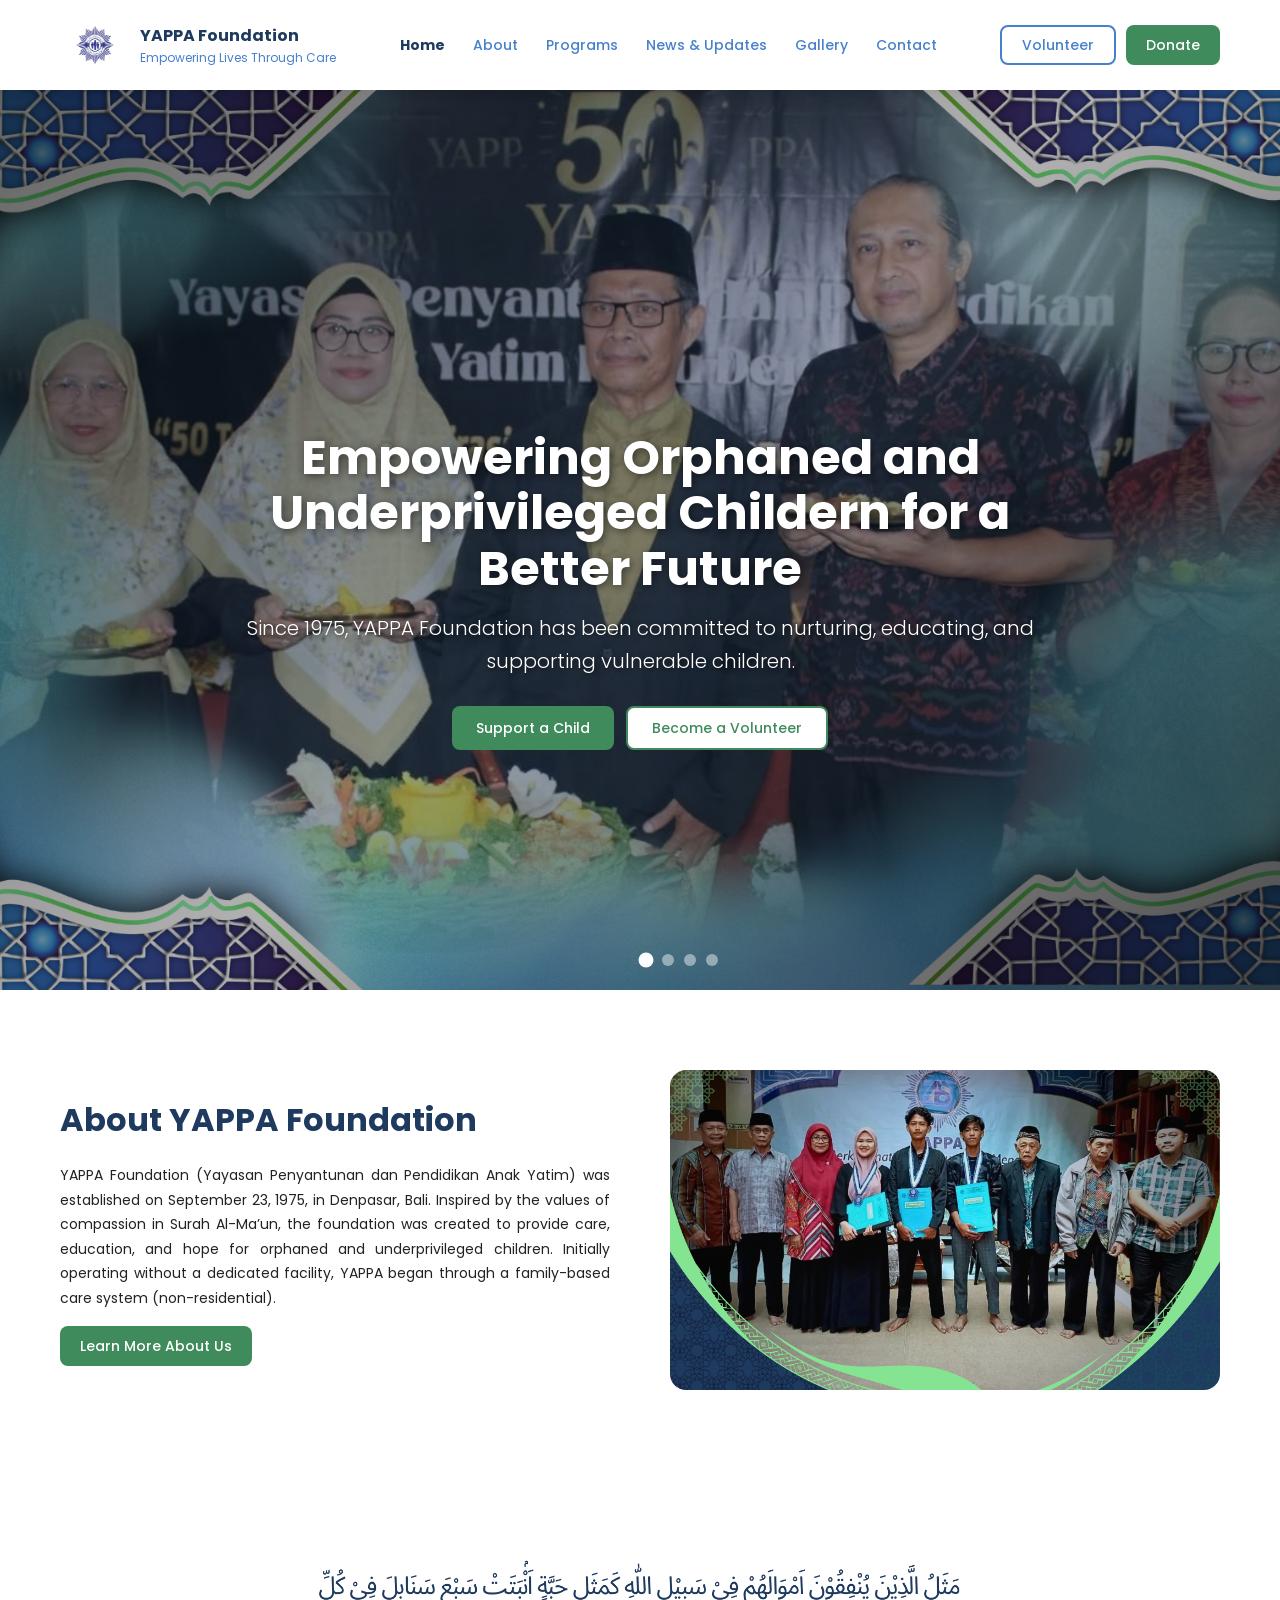
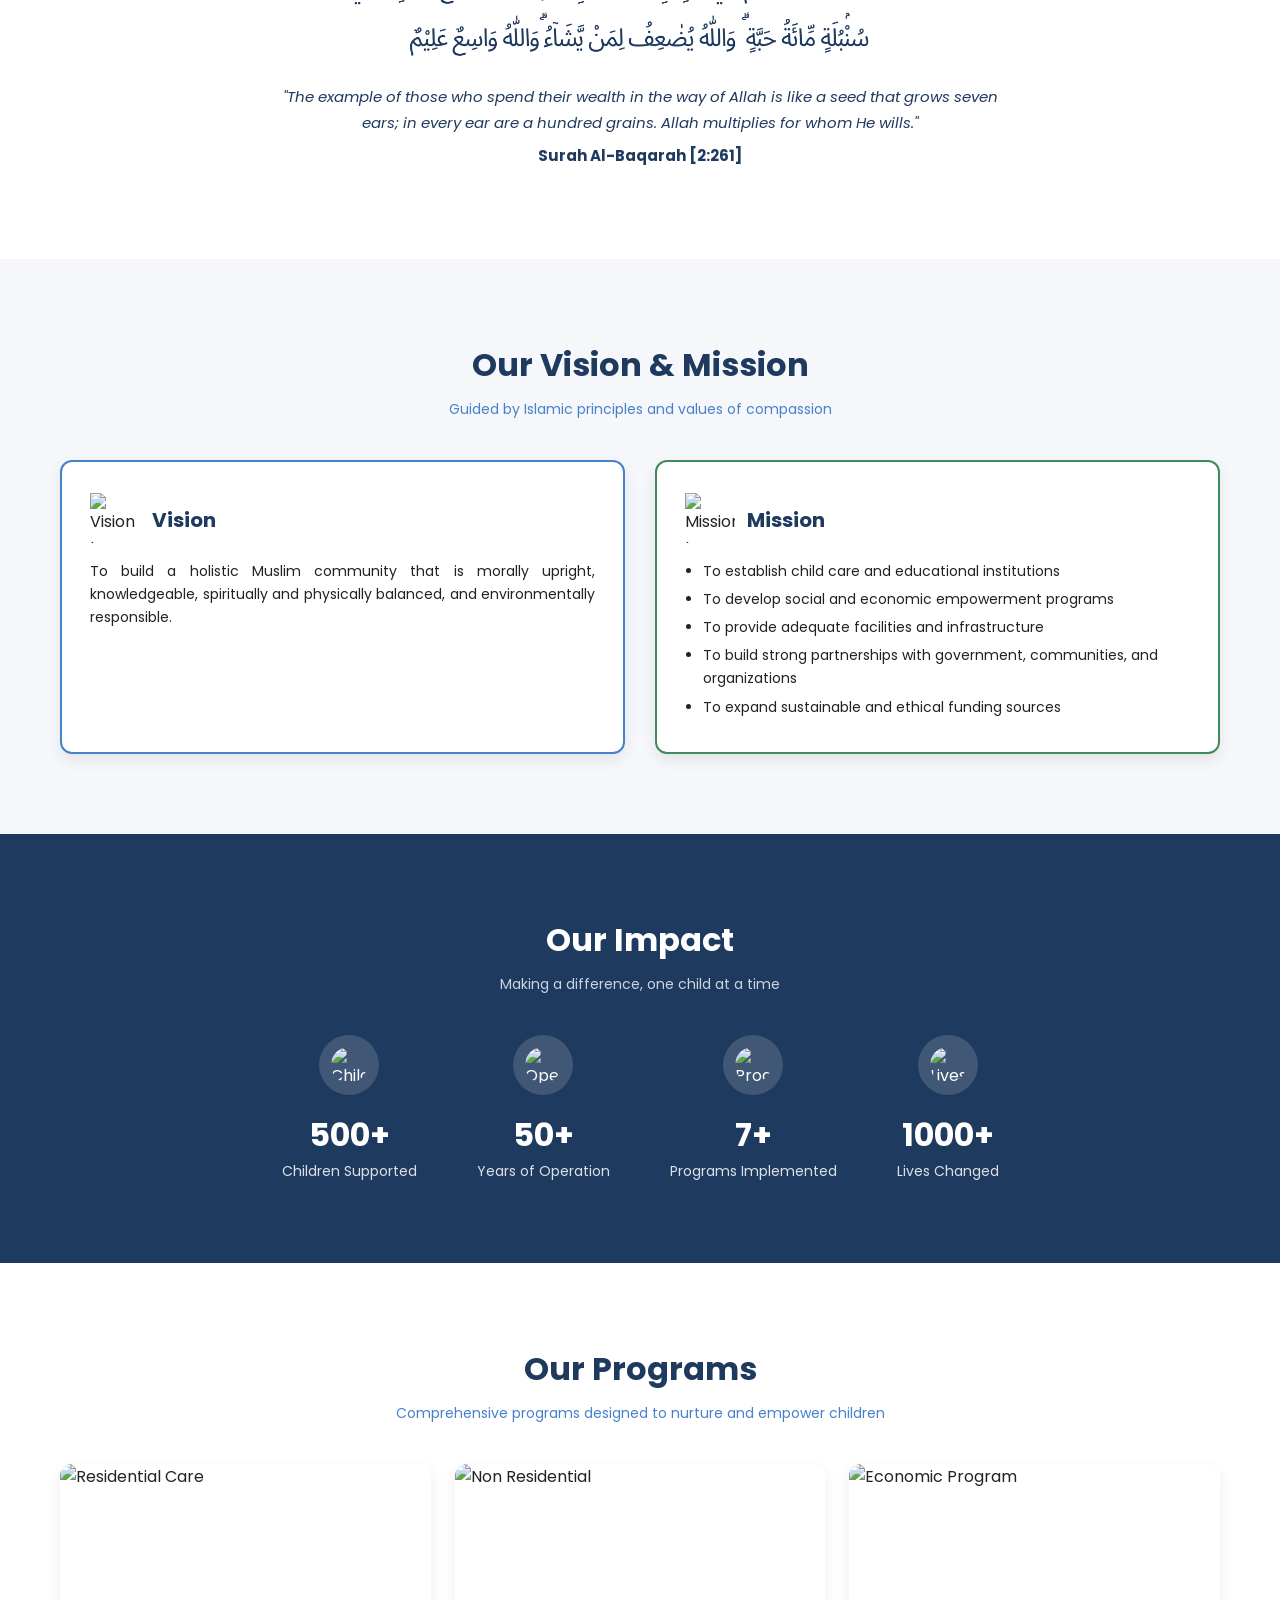
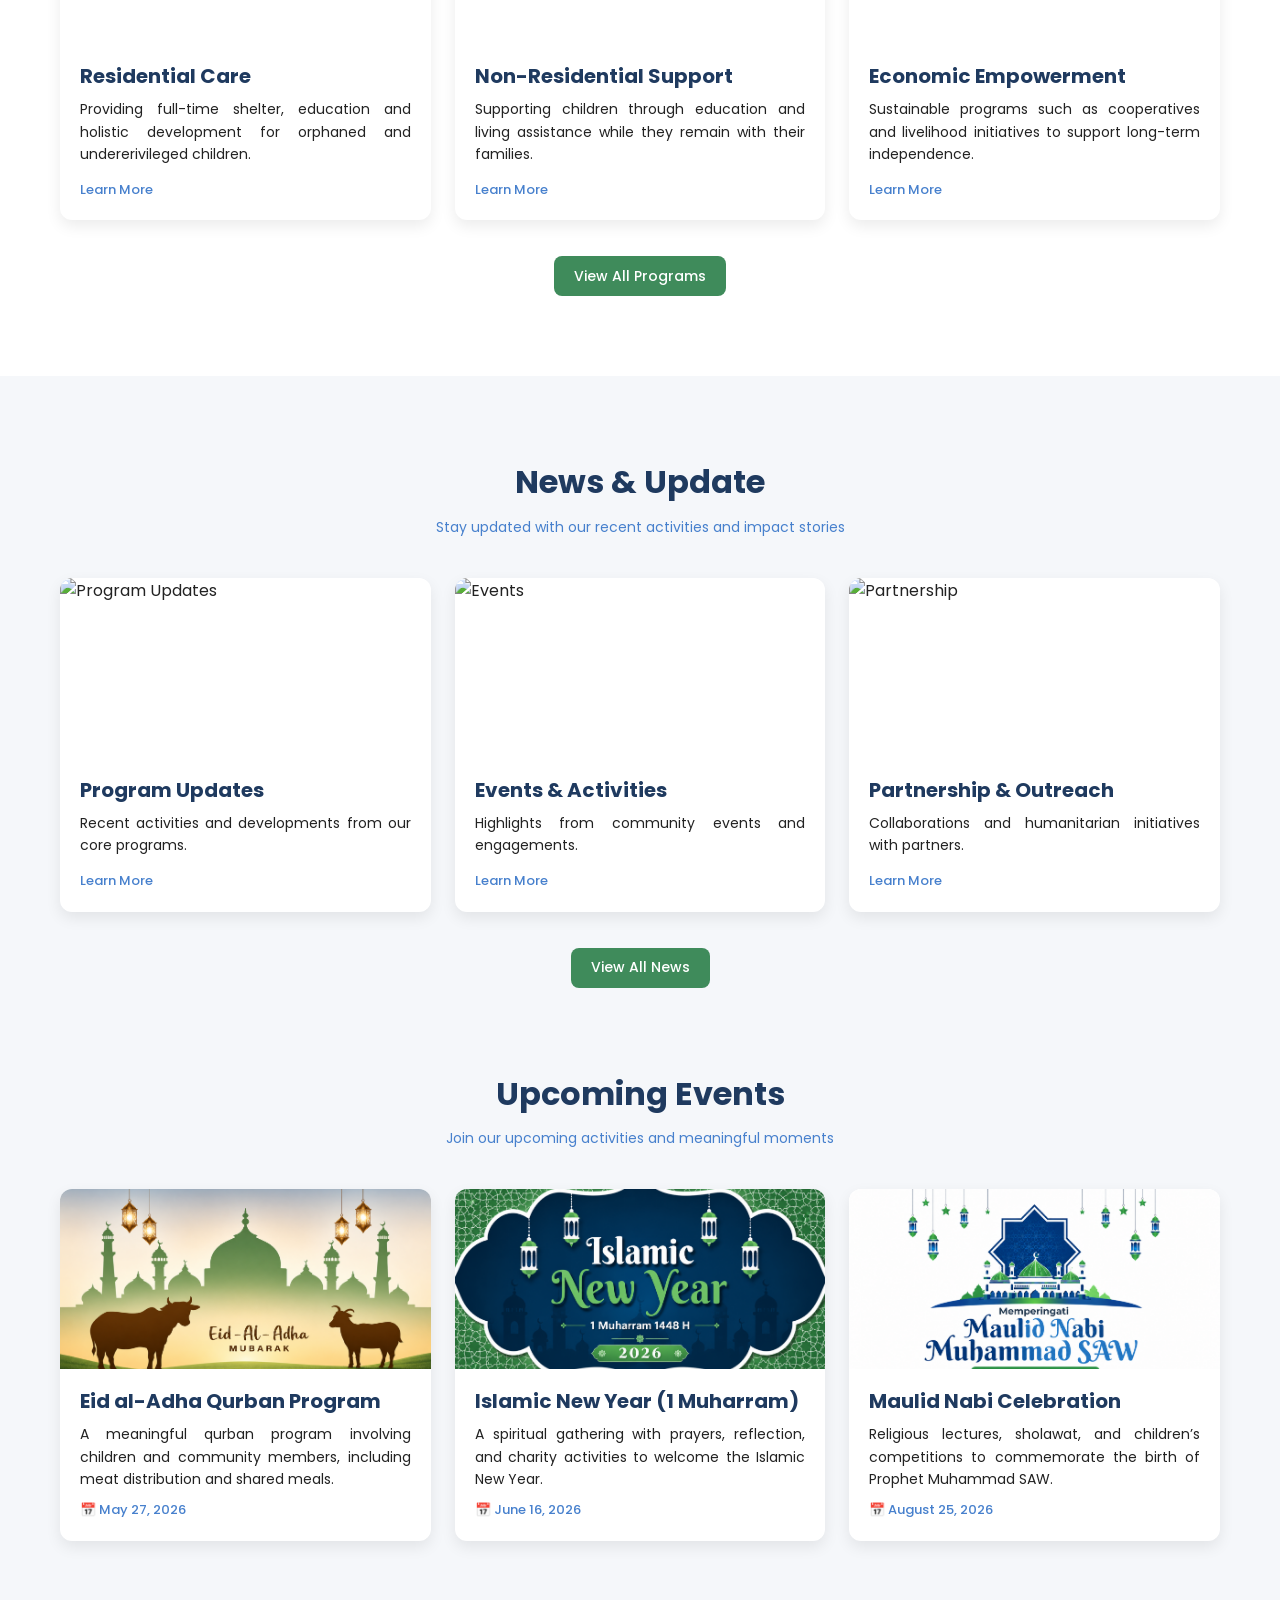
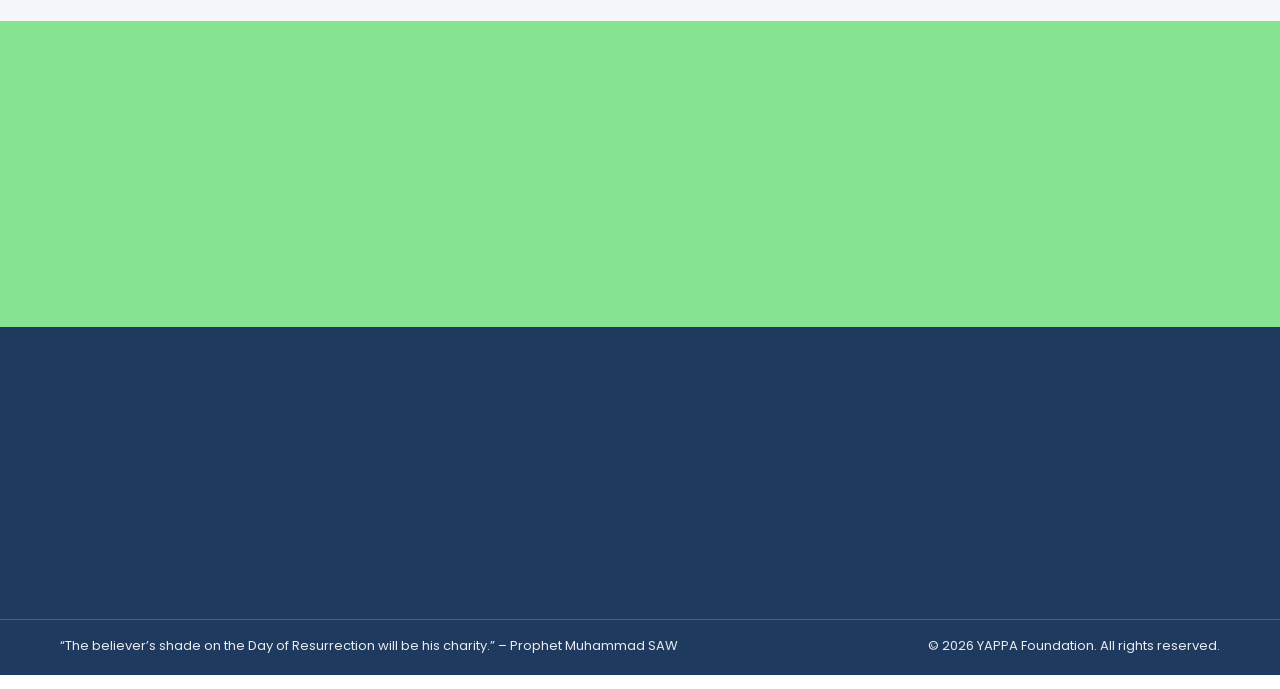
==== commit c4709408: "Update Final: Fix styling about page, responsive mobile, and map iframe" ====
--- a/index.html
+++ b/index.html
@@ -5,16 +5,16 @@
     <meta name="viewport" content="width=device-width, initial-scale=1.0">
     <title>YAPPA Foundation</title>
 
-    <!-- font utama website -->
+  <!-- Website's Main Font -->
     <link href="https://fonts.googleapis.com/css2?family=Poppins:wght@400;500;600;700&display=swap" rel="stylesheet">
 
-    <!-- style halaman -->
+    <!-- Page Style -->
     <link rel="stylesheet" href="css/style.css">
     <link href="https://unpkg.com/aos@2.3.1/dist/aos.css" rel="stylesheet">
   </head>
 
   <body>
-    <!-- navbar utama -->
+    <!-- Main Navigation Bar -->
     <header>
       <nav class="navbar container" data-aos="fade-down" data-aos-duration="900">
         <div class="logo">
@@ -45,7 +45,7 @@
       </nav>
     </header>
 
-    <!-- hero utama halaman home -->
+    <!-- Hero on the Home Page -->
     <section class="hero-section-index">
       <div class="hero-slideshow">
         <div
@@ -136,7 +136,7 @@
       </div>
     </section>
 
-    <!-- ringkasan tentang yayasan -->
+    <!-- Summary of the Foundation -->
     <section class="about">
       <div class="container">
         <div class="about-text" data-aos="fade-right" data-aos-duration="1000">
@@ -158,7 +158,7 @@
       </div>
     </section>
 
-    <!-- kutipan donasi -->
+    <!-- Donation Quote -->
     <section class="donation-quote">
       <div class="container">
          <h2 style="display: none;">Inspirational Verse</h2>
@@ -176,7 +176,7 @@
       </div>
     </section>
 
-    <!-- visi dan misi -->
+  <!-- Our Vision and Mission -->
     <section class="vision">
       <div class="container">
         <h2 data-aos="fade-up">Our Vision & Mission</h2>
@@ -212,7 +212,7 @@
       </div>
     </section>
 
-    <!-- angka dampak yayasan -->
+    <!-- Foundation Impact Figures -->
     <section class="impact">
       <div class="container">
         <h2 data-aos="fade-up">Our Impact</h2>
@@ -246,7 +246,7 @@
       </div>
     </section>
 
-    <!-- highlight program -->
+    <!-- Program Highlight -->
     <section class="programs">
       <div class="container">
         <h2 data-aos="fade-up">Our Programs</h2>
@@ -283,7 +283,7 @@
       </div>
     </section>
 
-    <!-- berita terbaru -->
+    <!-- Latest News -->
     <section class="news">
       <div class="container">
         <h2 data-aos="fade-up">News & Update</h2>
@@ -318,7 +318,7 @@
       </div>
     </section>
 
-    <!-- agenda mendatang -->
+    <!-- Upcoming Events -->
     <section class="upcoming">
       <div class="container">
         <h2 data-aos="fade-up">Upcoming Events</h2>
@@ -355,7 +355,7 @@
       </div>
     </section>
 
-    <!-- ajakan ikut membantu -->
+    <!-- Call to Action -->
     <section class="cta">
       <div class="container">
         <h2 data-aos="fade-up">Be Part of the Change</h2>
@@ -368,7 +368,7 @@
       </div>
     </section>
 
-    <!-- footer website -->
+    <!-- Website Footer -->
     <footer class="footer">
       <div class="container footer-container">
         <!-- identitas singkat yayasan -->
@@ -387,7 +387,7 @@
           </p>
         </div>
 
-        <!-- link cepat -->
+        <!-- Quick Links -->
         <div data-aos="fade-up" data-aos-delay="100" class="footer-col">
           <h3>Quick Links</h3>
           <ul>
@@ -399,7 +399,7 @@
           </ul>
         </div>
 
-        <!-- ajakan ikut terlibat -->
+        <!-- Get Involved -->
         <div data-aos="fade-up" data-aos-delay="200" class="footer-col">
           <h4>Get Involved</h4>
           <ul>
@@ -409,7 +409,7 @@
           </ul>
         </div>
 
-        <!-- kontak yayasan -->
+        <!-- Contact Information -->
         <div data-aos="fade-up" data-aos-delay="300" class="footer-col">
           <h4>Contact Us</h4>
 
@@ -457,7 +457,7 @@
       </div>
     </footer>
 
-    <!-- modal volunteer -->
+    <!-- Volunteer Modal -->
     <div id="volunteerModal" class="modal">
       <div class="modal-content">
         <span class="close-btn">&times;</span>
@@ -470,7 +470,7 @@
 
         <div class="modal-title">Register As Volunteer</div>
 
-        <!-- form registrasi volunteer -->
+        <!-- Form Registration for Volunteers -->
         <form id="volunteerForm" class="volunteer-form">
           <div class="form-row">
             <input type="text" id="firstName" placeholder="First Name">
@@ -492,9 +492,9 @@
       </div>
     </div>
 
-    <!-- popup sukses setelah daftar -->
-<div id="registrationPopup" class="registrationPopup">
-    <div class="Registration-popup-box">
+    <!-- Success Popup After Signing Up -->
+    <div id="registrationPopup" class="registrationPopup">
+      <div class="Registration-popup-box">
 
 <img src="images/yappa-logo-deep-blue.png" alt="YAPPA Logo" class="donation-logo">
       <div style="display: flex; justify-content: center; align-items: center;">
@@ -516,7 +516,7 @@
     </div>
   </div>
 
-    <!-- script halaman -->
+    <!-- Page Script -->
     <script src="https://cdn.jsdelivr.net/npm/@supabase/supabase-js@2"></script>
     <script src="https://unpkg.com/aos@2.3.1/dist/aos.js"></script>
     <script src="javascript/script.js"></script>
--- a/css/style.css
+++ b/css/style.css
@@ -1,7 +1,7 @@
 /* ============================================================
    YAPPA FOUNDATION — style.css
    Struktur: Reset → Variables → Base → Layout → Components →
-             Sections (per halaman) → Responsive
+             Sections (Page) → Responsive
    ============================================================ */
 
 
@@ -242,7 +242,7 @@
 .hamburger.active .bar:nth-child(3) { transform: translateY(-8px) rotate(-45deg); }
 
 /* ============================================================
-   8. HERO — PAGE HERO (semua halaman selain index)
+   8. HERO — PAGE HERO (all pages except the index page)
    ============================================================ */
 
 /* Page hero standar — dipakai about, contact, programs, gallery, dll */
@@ -268,6 +268,10 @@
   position: relative;
   z-index: 1;
   margin-top: 0 !important;
+  display: flex;
+  flex-direction: column;
+  align-items: center;
+  justify-content: center;
 }
 .page-hero h1 {
   max-width: 900px;
@@ -285,9 +289,9 @@
 }
 
 /* ============================================================
-   KHUSUS INDEX — .hero-section-index
-   Ganti <section class="page-hero hero-about"> di index.html
-   menjadi <section class="hero-section-index">
+   SPECIAL INDEX — .hero-section-index
+   Replace <section class="page-hero hero-about"> in index.html
+   with <section class="hero-section-index">
    ============================================================ */
 .hero-section-index {
   display: block;
@@ -726,8 +730,12 @@
 }
 .volunteer-form input:focus,
 .volunteer-form textarea:focus { outline: none; border-color: var(--secondary-blue); }
-.volunteer-form .form-row { display: flex; gap: 10px; }
-.volunteer-form .form-row input { flex: 1; }
+.volunteer-form .form-row { display: flex; gap: 10px; align-items: flex-start; }
+.volunteer-form .form-row input  { flex: 1; min-width: 0; }
+.volunteer-form .form-row textarea { flex: 1; min-width: 0; }
+/* Khusus row address+age: textarea lebih lebar, age lebih sempit */
+.volunteer-form .form-row textarea + input[id="age"],
+.volunteer-form .form-row input[id="age"] { flex: 0 0 90px; }
 .volunteer-form textarea { resize: vertical; height: 90px; }
 
 /* ============================================================
@@ -902,10 +910,20 @@
   background: var(--secondary-blue);
   border-color: var(--secondary-blue);
 }
-.leader-card:hover h4,
-.leader-card:hover p { color: var(--white) !important; }
+/* saat hover, h4 (judul seperti "Compassion") tetap putih, bukan biru */
+.leader-card:hover h3 { color: var(--white) !important; }
+.leader-card:hover p  { color: var(--white) !important; }
 .leader-card:hover .icon-box { background: rgba(255,255,255,.22); }
 .leader-card:hover .icon-box img { filter: brightness(0) invert(1); }
+
+/* Leadership subtitle — tidak bold */
+.leadership-subtitle {
+  text-align: center;
+  font-size: 14px;
+  font-weight: 400;
+  color: var(--charcoal);
+  margin-bottom: 40px;
+}
 
 /* Org chart */
 .org-section { background: var(--light-grey); padding: 0 0 80px; }
@@ -1155,12 +1173,13 @@
 .donation-form-section { background: var(--white); padding: 80px 0; }
 .donation-box {
   max-width: 750px;
-  margin: 0 auto;
+  width: 100%;
+  margin: 0 auto; /* Memaksa box ke tengah secara horizontal */
+  display: block; 
   background: var(--white);
   padding: 44px;
   border-radius: 24px;
   box-shadow: var(--shadow-lg);
-  border: 1px solid rgba(0,0,0,.08);
   border-top: 5px solid var(--green);
 }
 .donation-box h2 { color: var(--primary-blue); margin-bottom: 24px; }
@@ -1385,7 +1404,17 @@
   box-shadow: var(--shadow-sm);
   transition: all var(--transition);
 }
-.news-card:hover { transform: translateY(-5px); box-shadow: var(--shadow-md); }
+/* News card — nonaktifkan animasi AOS agar card tidak naik saat muncul */
+.news-card[data-aos],
+.news-card {
+  transform: none !important;
+  opacity: 1 !important;
+  transition: box-shadow var(--transition) !important;
+}
+.news-card:hover {
+  transform: translateY(-5px) !important;
+  box-shadow: var(--shadow-md);
+}
 .news-card img { width: 100%; height: 180px; object-fit: cover; display: block; }
 .news-content { padding: 16px; }
 .news-meta {
@@ -1734,11 +1763,10 @@
 }
 
 /* ==========================================================================
-   PERBAIKAN KE-3 (ACTIVITIES HOVER, LEADERSHIP P BOLD, VISION CENTER)
-   PASTE DI BARIS PALING BAWAH css/style.css
+    (ACTIVITIES HOVER, LEADERSHIP IN BOLD, VISION CENTER)
    ========================================================================== */
 
-/* --- 1. MENGEMBALIKAN EFEK HOVER GELAP & TEKS DI ACTIVITIES --- */
+/* --- 1. RESTORE THE DARK HOVER EFFECT & TEXT IN ACTIVITIES --- */
 .activity-card {
   position: relative !important;
   overflow: hidden !important;
@@ -1747,7 +1775,7 @@
   position: relative;
   z-index: 1;
 }
-/* Layar gelap transparan (default tembus pandang) */
+/* Transparent dark screen (default: see-through) */
 .activity-card::after {
   content: "";
   position: absolute;
@@ -1757,7 +1785,7 @@
   z-index: 2;
   pointer-events: none;
 }
-/* Teks overlay (default menghilang & turun) */
+/* Overlay text (default: hidden and scrolled down) */
 .activity-card .overlay {
   position: absolute !important;
   bottom: 20px !important;
@@ -1776,22 +1804,22 @@
   text-align: center;
   display: block !important;
 }
-/* Efek saat kursor diarahkan (Hover) */
+/* Hover effect */
 .activity-card:hover::after {
-  background: rgba(0,0,0,0.65) !important; /* Layar jadi gelap 65% */
+  background: rgba(0,0,0,0.65) !important; /* Transparent dark screen (default: see-through) */
 }
 .activity-card:hover .overlay {
-  opacity: 1 !important; /* Teks muncul */
+  opacity: 1 !important; /* Overlay text (default: hidden and scrolled down) */
   transform: translateY(0) !important; /* Teks naik ke posisi semula */
 }
 
-/* --- 2. MEMPERBAIKI TEKS BOLD DI LEADERSHIP TEAM (ABOUT) --- */
+/* --- 2. CORRECTING THE BOLD TEXT IN THE LEADERSHIP TEAM (ABOUT) SECTION --- */
 .leader-card p {
-  font-weight: 400 !important; /* Memaksa teks kembali normal (tidak bold) */
+  font-weight: 400 !important; /* Force the text to return to normal (not bold) */
   font-size: 14px !important;
 }
 
-/* --- 3. MENENGAHKAN VISION & MISSION (HOME PAGE) --- */
+/* --- 3. HIGHLIGHTING THE VISION & MISSION (HOME PAGE) --- */
 .vision h2, 
 .vision .subtitle,
 .vision-section h2,
